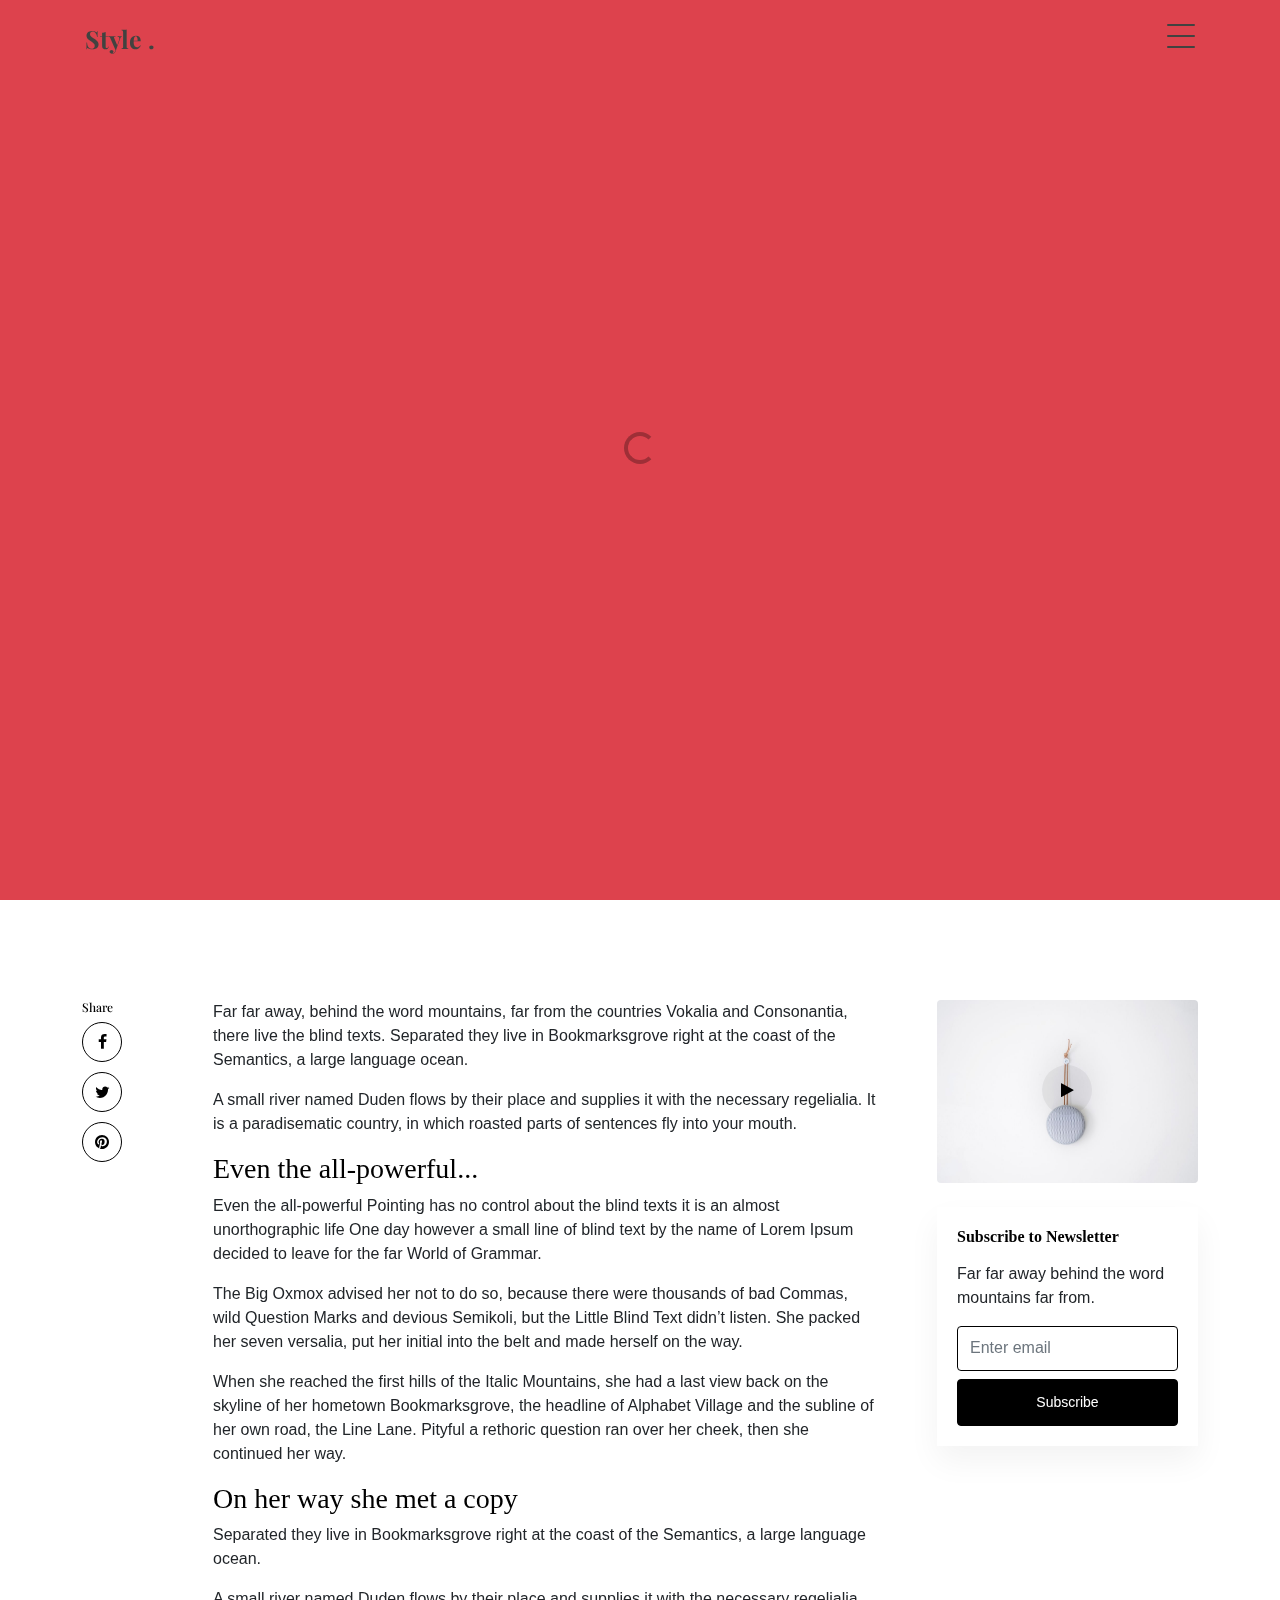
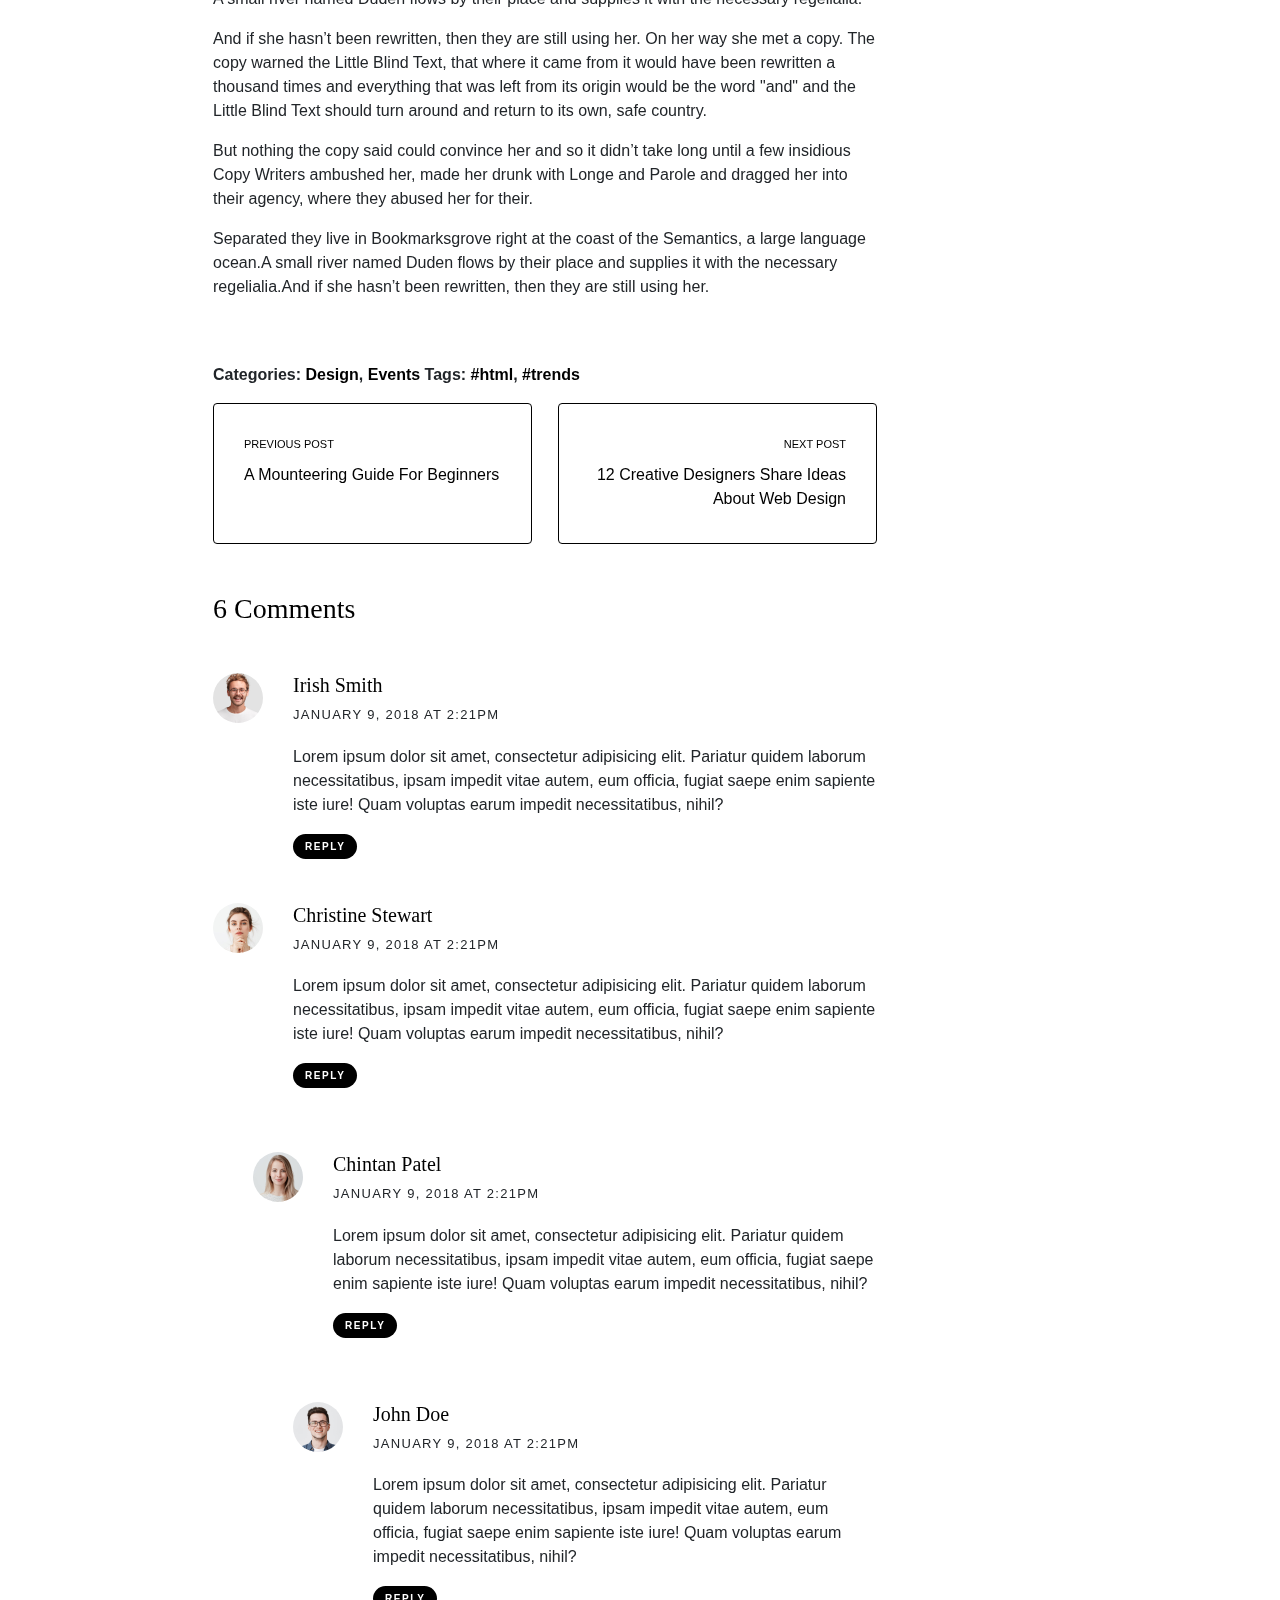
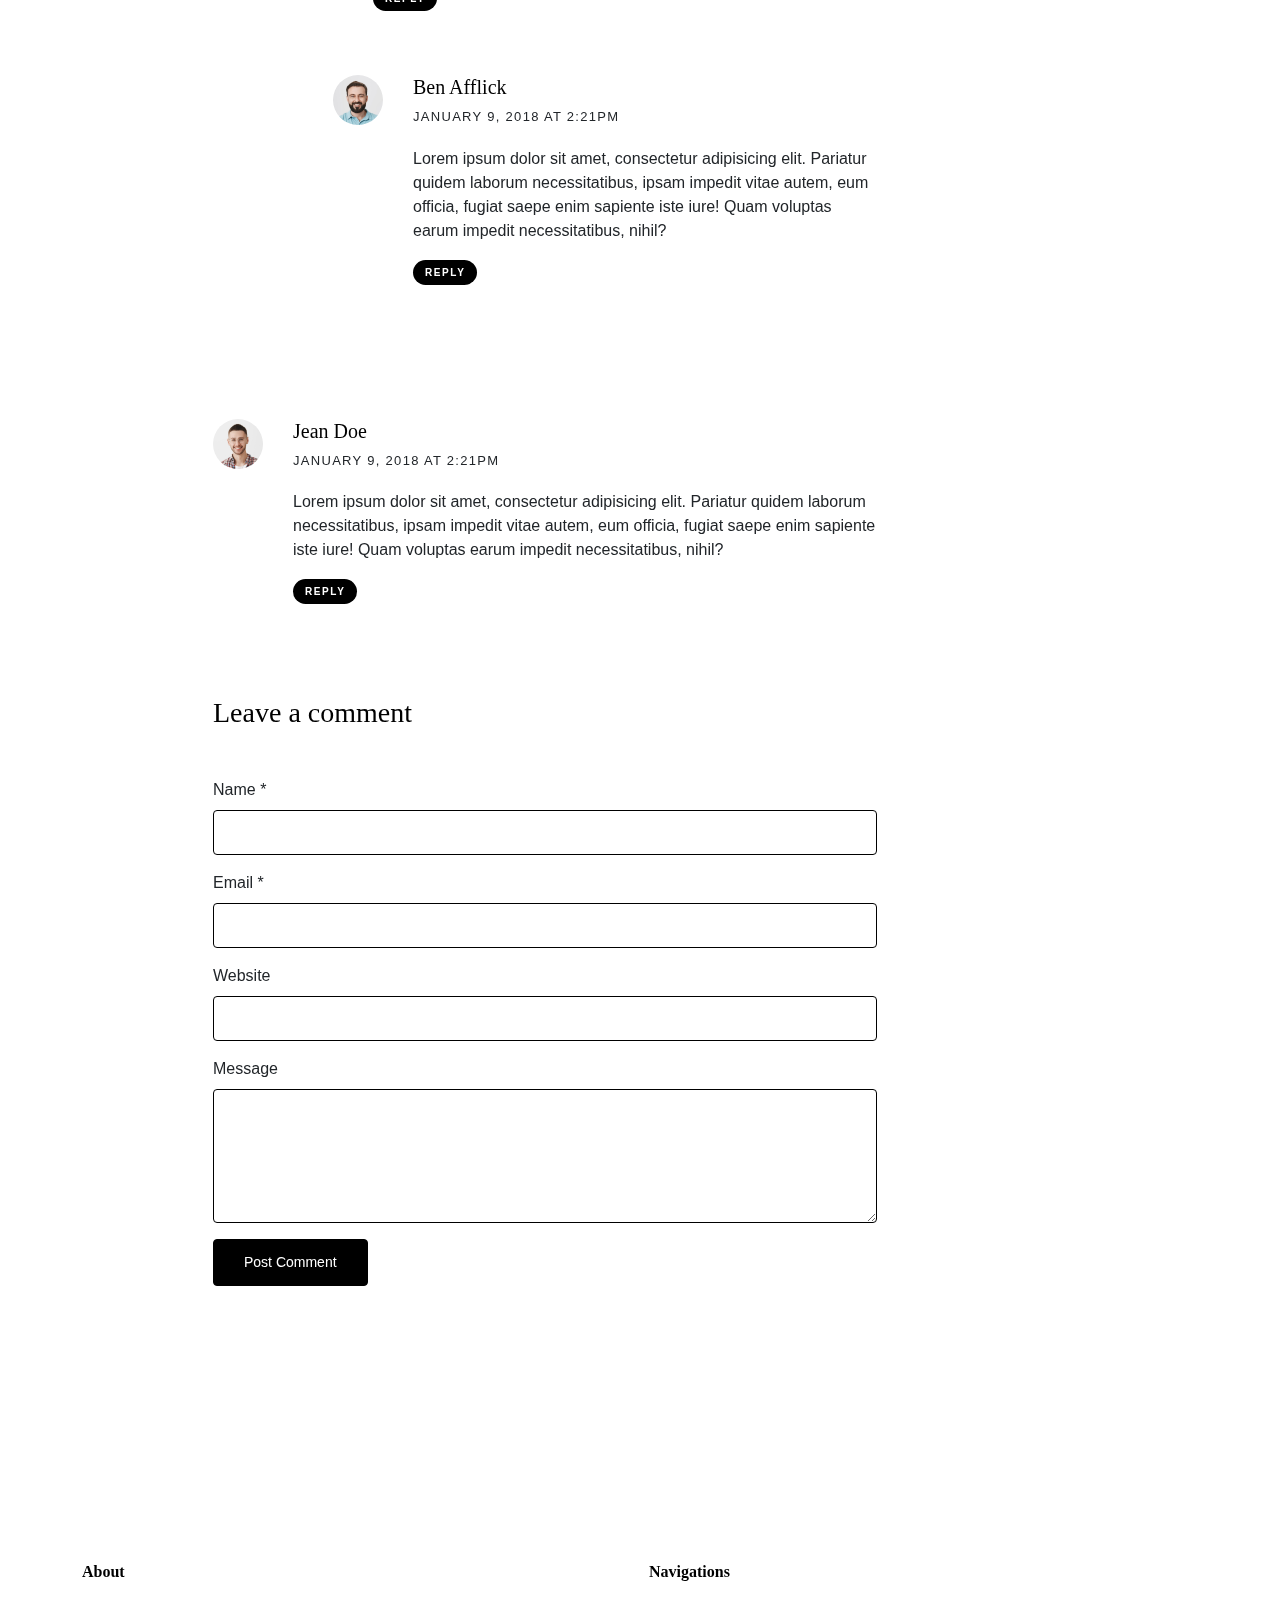
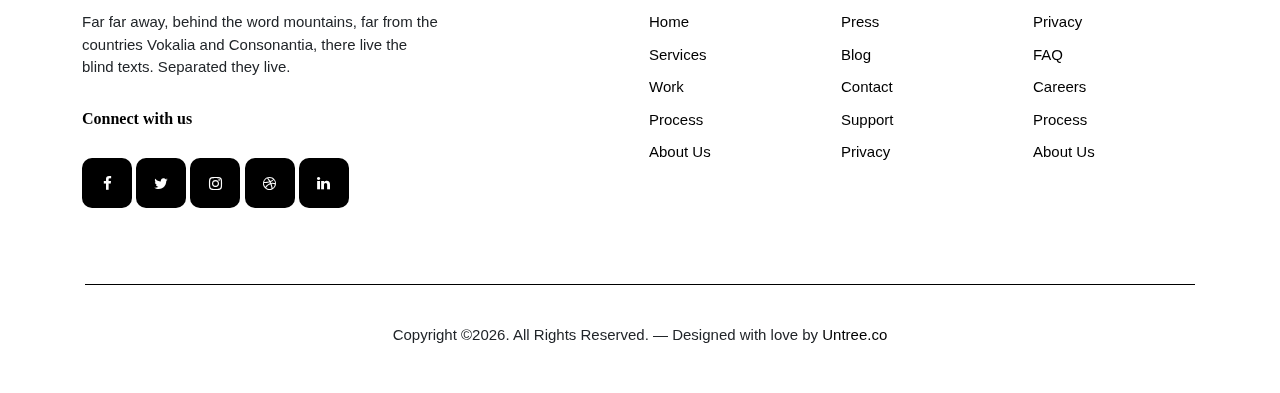
==== single.html @ 848cbb12 "Hero OK" ====
<!-- /*
* Template Name: Style
* Template Author: Untree.co
* Tempalte URI: https://untree.co/
* License: https://creativecommons.org/licenses/by/3.0/
*/ -->
<!doctype html>
<html lang="en">
<head>
  <meta charset="utf-8">
  <meta name="viewport" content="width=device-width, initial-scale=1, shrink-to-fit=no">
  <meta name="author" content="Untree.co">
  <link rel="shortcut icon" href="favicon.png">

  <meta name="description" content="" />
  <meta name="keywords" content="free template, bootstrap, bootstrap4" />

  <link rel="preconnect" href="https://fonts.gstatic.com">
  <link href="https://fonts.googleapis.com/css2?family=Crimson+Text:ital@0;1&family=Playfair+Display:ital,wght@0,400;0,700;1,400;1,700&display=swap" rel="stylesheet">
  
  <link rel="stylesheet" href="css/bootstrap.min.css">
  <link rel="stylesheet" href="css/animate.min.css">
  <link rel="stylesheet" href="css/owl.carousel.min.css">
  <link rel="stylesheet" href="css/owl.theme.default.min.css">
  <link rel="stylesheet" href="fonts/icomoon/style.css">
  <link rel="stylesheet" href="fonts/feather/style.css">
  <link rel="stylesheet" href="fonts/flaticon/font/flaticon.css">
  <link rel="stylesheet" href="css/jquery.fancybox.min.css">
  <link rel="stylesheet" href="css/aos.css">
  <link rel="stylesheet" href="css/style.css">

  <title>Style Free HTML Template by Untree.co</title>
</head>
<body>
  <div class="lines-wrap">
    <div class="lines-inner">
      <div class="lines"></div>
    </div>
  </div>
  <!-- END lines -->


  <div class="site-mobile-menu site-navbar-target">
    <div class="site-mobile-menu-header">
      <div class="site-mobile-menu-close">
        <span class="icofont-close js-menu-toggle"></span>
      </div>
    </div>
    <div class="site-mobile-menu-body"></div>
  </div>


  <nav class="site-nav">
    <div class="container">
      <div class="site-navigation">
        <a href="index.html" class="logo float-left m-0">Style <span class="text-primary">.</span></a>

        <ul class="js-clone-nav d-none d-lg-inline-noone text-left site-menu">
          <li><a href="index.html">Home</a></li>
          <li class="has-children">
            <a href="#">Pages</a>
            <ul class="dropdown">
              <li><a href="portfolio.html">Portfolio</a></li>
              <li class="active"><a href="blog.html">Blog</a></li>
              <li><a href="single.html">Single</a></li>
              <li><a href="about.html">About</a></li>
              <li><a href="contact.html">Contact</a></li>

              <li class="has-children">
                <a href="#">Menu Two</a>
                <ul class="dropdown">
                  <li><a href="#">Sub Menu One</a></li>
                  <li><a href="#">Sub Menu Two</a></li>
                  <li><a href="#">Sub Menu Three</a></li>
                </ul>
              </li>
              <li><a href="#">Menu Three</a></li>
            </ul>
          </li>
          <li><a href="portfolio.html">Portfolio</a></li>
          <li><a href="elements.html">Elements</a></li>
          <li><a href="about.html">About</a></li>
          <li><a href="contact.html">Contact Us</a></li>
        </ul>

        <a href="#" class="burger ml-auto float-right site-menu-toggle js-menu-toggle d-inline-block d-lg-block" data-toggle="collapse" data-target="#main-navbar">
          <span></span>
        </a>

      </div>
    </div>
  </nav>


  <div class="custom-hero">
    <div class="container">
      <div class="row justify-content-center">
        <div class="col-lg-8">
          <h1 class="hero-heading">VS Code Extensions for HTML</h1>
          <div  class="line js-line mx-auto mb-3 my-3"></div>
          <p class="sub-text">By Joefrey Mahusay <span class="mx-3">&bullet;</span> on Jun 13, 2021 </p>
        </div>
      </div>
    </div>
  </div>

  <div class="site-section">
    <div class="container article">
      <div class="row justify-content-center align-items-stretch">

        <article class="col-lg-8 order-lg-2 px-lg-5">
          <p>Far far away, behind the word mountains, far from the countries Vokalia and Consonantia, there live the blind texts. Separated they live in Bookmarksgrove right at the coast of the Semantics, a large language ocean.</p>

          <p>A small river named Duden flows by their place and supplies it with the necessary regelialia. It is a paradisematic country, in which roasted parts of sentences fly into your mouth.</p>

          <h3>Even the all-powerful...</h3>
          <p>Even the all-powerful Pointing has no control about the blind texts it is an almost unorthographic life One day however a small line of blind text by the name of Lorem Ipsum decided to leave for the far World of Grammar.</p>

          <p>The Big Oxmox advised her not to do so, because there were thousands of bad Commas, wild Question Marks and devious Semikoli, but the Little Blind Text didn’t listen. She packed her seven versalia, put her initial into the belt and made herself on the way.</p>

          <p>When she reached the first hills of the Italic Mountains, she had a last view back on the skyline of her hometown Bookmarksgrove, the headline of Alphabet Village and the subline of her own road, the Line Lane. Pityful a rethoric question ran over her cheek, then she continued her way.</p>

          <h3>On her way she met a copy</h3>
          <p>Separated they live in Bookmarksgrove right at the coast of the Semantics, a large language ocean.</p>
          <p>A small river named Duden flows by their place and supplies it with the necessary regelialia.</p>
          <p>And if she hasn’t been rewritten, then they are still using her.
          On her way she met a copy. The copy warned the Little Blind Text, that where it came from it would have been rewritten a thousand times and everything that was left from its origin would be the word "and" and the Little Blind Text should turn around and return to its own, safe country. </p>

          <p>But nothing the copy said could convince her and so it didn’t take long until a few insidious Copy Writers ambushed her, made her drunk with Longe and Parole and dragged her into their agency, where they abused her for their.</p>

          <p>Separated they live in Bookmarksgrove right at the coast of the Semantics, a large language ocean.A small river named Duden flows by their place and supplies it with the necessary regelialia.And if she hasn’t been rewritten, then they are still using her.</p>



          <div class="pt-5 categories_tags ">
            <p>Categories:  <a href="#">Design</a>, <a href="#">Events</a>  Tags: <a href="#">#html</a>, <a href="#">#trends</a></p>
          </div>

          <div class="post-single-navigation d-flex align-items-stretch">
            <a href="#" class="mr-auto w-50 pr-4">
              <span class="d-block">Previous Post</span>
              A Mounteering Guide For Beginners
            </a>
            <a href="#" class="ml-auto w-50 text-right pl-4">
              <span class="d-block">Next Post</span>
              12 Creative Designers Share Ideas About Web Design
            </a>
          </div>


          <div class="pt-5">
            <h3 class="mb-5">6 Comments</h3>
            <ul class="comment-list">
              <li class="comment">
                <div class="vcard bio">
                  <img src="images/person_6-min.jpg" alt="Image placeholder">
                </div>
                <div class="comment-body">
                  <h3>Irish Smith</h3>
                  <div class="meta">January 9, 2018 at 2:21pm</div>
                  <p>Lorem ipsum dolor sit amet, consectetur adipisicing elit. Pariatur quidem laborum necessitatibus, ipsam impedit vitae autem, eum officia, fugiat saepe enim sapiente iste iure! Quam voluptas earum impedit necessitatibus, nihil?</p>
                  <p><a href="#" class="reply">Reply</a></p>
                </div>
              </li>

              <li class="comment">
                <div class="vcard bio">
                  <img src="images/person_5-min.jpg" alt="Image placeholder">
                </div>
                <div class="comment-body">
                  <h3>Christine Stewart</h3>
                  <div class="meta">January 9, 2018 at 2:21pm</div>
                  <p>Lorem ipsum dolor sit amet, consectetur adipisicing elit. Pariatur quidem laborum necessitatibus, ipsam impedit vitae autem, eum officia, fugiat saepe enim sapiente iste iure! Quam voluptas earum impedit necessitatibus, nihil?</p>
                  <p><a href="#" class="reply">Reply</a></p>
                </div>

                <ul class="children">
                  <li class="comment">
                    <div class="vcard bio">
                      <img src="images/person_4-min.jpg" alt="Image placeholder">
                    </div>
                    <div class="comment-body">
                      <h3>Chintan Patel</h3>
                      <div class="meta">January 9, 2018 at 2:21pm</div>
                      <p>Lorem ipsum dolor sit amet, consectetur adipisicing elit. Pariatur quidem laborum necessitatibus, ipsam impedit vitae autem, eum officia, fugiat saepe enim sapiente iste iure! Quam voluptas earum impedit necessitatibus, nihil?</p>
                      <p><a href="#" class="reply">Reply</a></p>
                    </div>


                    <ul class="children">
                      <li class="comment">
                        <div class="vcard bio">
                          <img src="images/person_3-min.jpg" alt="Image placeholder">
                        </div>
                        <div class="comment-body">
                          <h3>John Doe</h3>
                          <div class="meta">January 9, 2018 at 2:21pm</div>
                          <p>Lorem ipsum dolor sit amet, consectetur adipisicing elit. Pariatur quidem laborum necessitatibus, ipsam impedit vitae autem, eum officia, fugiat saepe enim sapiente iste iure! Quam voluptas earum impedit necessitatibus, nihil?</p>
                          <p><a href="#" class="reply">Reply</a></p>
                        </div>

                        <ul class="children">
                          <li class="comment">
                            <div class="vcard bio">
                              <img src="images/person_2-min.jpg" alt="Image placeholder">
                            </div>
                            <div class="comment-body">
                              <h3>Ben Afflick</h3>
                              <div class="meta">January 9, 2018 at 2:21pm</div>
                              <p>Lorem ipsum dolor sit amet, consectetur adipisicing elit. Pariatur quidem laborum necessitatibus, ipsam impedit vitae autem, eum officia, fugiat saepe enim sapiente iste iure! Quam voluptas earum impedit necessitatibus, nihil?</p>
                              <p><a href="#" class="reply">Reply</a></p>
                            </div>
                          </li>
                        </ul>
                      </li>
                    </ul>
                  </li>
                </ul>
              </li>

              <li class="comment">
                <div class="vcard bio">
                  <img src="images/person_1-min.jpg" alt="Image placeholder">
                </div>
                <div class="comment-body">
                  <h3>Jean Doe</h3>
                  <div class="meta">January 9, 2018 at 2:21pm</div>
                  <p>Lorem ipsum dolor sit amet, consectetur adipisicing elit. Pariatur quidem laborum necessitatibus, ipsam impedit vitae autem, eum officia, fugiat saepe enim sapiente iste iure! Quam voluptas earum impedit necessitatibus, nihil?</p>
                  <p><a href="#" class="reply">Reply</a></p>
                </div>
              </li>
            </ul>
            <!-- END comment-list -->

            <div class="comment-form-wrap pt-5">
              <h3 class="mb-5">Leave a comment</h3>
              <form action="#" class="">
                <div class="form-group">
                  <label for="name">Name *</label>
                  <input type="text" class="form-control" id="name">
                </div>
                <div class="form-group">
                  <label for="email">Email *</label>
                  <input type="email" class="form-control" id="email">
                </div>
                <div class="form-group">
                  <label for="website">Website</label>
                  <input type="url" class="form-control" id="website">
                </div>

                <div class="form-group">
                  <label for="message">Message</label>
                  <textarea name="message" id="message" cols="30" rows="5" class="form-control"></textarea>
                </div>
                <div class="form-group">
                  <input type="submit" value="Post Comment" class="btn btn-primary btn-md">
                </div>

              </form>
            </div>
          </div>


        </article>

        <div class="col-md-12 col-lg-1 order-lg-1">
          <div class="share sticky-top">
            <h3>Share</h3>
            <ul class="list-unstyled share-article">
              <li><a href="#"><span class="icon-facebook"></span></a></li>
              <li><a href="#"><span class="icon-twitter"></span></a></li>
              <li><a href="#"><span class="icon-pinterest"></span></a></li>
            </ul>
          </div>
        </div>
        <div class="col-lg-3 mb-5 mb-lg-0 order-lg-3">

          <div class="mb-4">
            <a href="https://vimeo.com/342333493" data-fancybox class="video-wrap">
              <span class="play-wrap"><span class="icon-play"></span></span>
              <img src="images/img_h_5-min.jpg" alt="Image" class="img-fluid rounded">
            </a>
          </div>  

          <div class="share floating-block sticky-top">

            <h2 class="mb-3 text-black">Subscribe to Newsletter</h2>
            <p>Far far away behind the word mountains far from.</p>
            <form action="#">
              <input type="email" class="form-control mb-2" placeholder="Enter email">
              <input type="submit" value="Subscribe" class="btn btn-primary btn-block">
            </form>
          </div>
        </div>
      </div>
    </div>
  </div>



  
  <div class="site-footer">
    <div class="container">
      <div class="row justify-content-between">
        <div class="col-lg-4">
          <div class="widget">
            <h3>About</h3>
            <p>Far far away, behind the word mountains, far from the countries Vokalia and Consonantia, there live the blind texts. Separated they live.</p>
          </div>
          <div class="widget">
            <h3>Connect with us</h3>
            <ul class="social list-unstyled">
              <li><a href="#"><span class="icon-facebook"></span></a></li>
              <li><a href="#"><span class="icon-twitter"></span></a></li>
              <li><a href="#"><span class="icon-instagram"></span></a></li>
              <li><a href="#"><span class="icon-dribbble"></span></a></li>
              <li><a href="#"><span class="icon-linkedin"></span></a></li>
            </ul>
          </div>
        </div>
        <div class="col-lg-6">
          <div class="row">
            <div class="col-12">
              <div class="widget">
                <h3>Navigations</h3>
              </div>
            </div>
            <div class="col-6 col-sm-6 col-md-4">
              <div class="widget">
                <ul class="links list-unstyled">
                  <li><a href="#">Home</a></li>
                  <li><a href="#">Services</a></li>
                  <li><a href="#">Work</a></li>
                  <li><a href="#">Process</a></li>
                  <li><a href="#">About Us</a></li>
                </ul>
              </div>
            </div>
            <div class="col-6 col-sm-6 col-md-4">
              <div class="widget">
                <ul class="links list-unstyled">
                  <li><a href="#">Press</a></li>
                  <li><a href="#">Blog</a></li>
                  <li><a href="#">Contact</a></li>
                  <li><a href="#">Support</a></li>
                  <li><a href="#">Privacy</a></li>
                </ul>
              </div>
            </div>
            <div class="col-6 col-sm-6 col-md-4">
              <div class="widget">
                <ul class="links list-unstyled">
                  <li><a href="#">Privacy</a></li>
                  <li><a href="#">FAQ</a></li>
                  <li><a href="#">Careers</a></li>
                  <li><a href="#">Process</a></li>
                  <li><a href="#">About Us</a></li>
                </ul>
              </div>
            </div>
          </div>
        </div>
      </div>

      <div class="row justify-content-center text-center copyright">
        <div class="col-md-8">
          <p>Copyright &copy;<script>document.write(new Date().getFullYear());</script>. All Rights Reserved. &mdash; Designed with love by <a href="https://untree.co">Untree.co</a> <!-- License information: https://untree.co/license/ -->
          </p>
        </div>
      </div>
    </div>
  </div>


  <div id="overlayer"></div>
  <div class="loader">
    <div class="spinner-border" role="status">
      <span class="sr-only">Loading...</span>
    </div>
  </div>

  <script src="js/jquery-3.5.1.min.js"></script>
  <script src="js/jquery-migrate-3.0.0.min.js"></script>
  <script src="js/popper.min.js"></script>
  <script src="js/bootstrap.min.js"></script>
  <script src="js/owl.carousel.min.js"></script>
  <script src="js/aos.js"></script>
  <script src="js/imagesloaded.pkgd.js"></script>
  <script src="js/isotope.pkgd.min.js"></script>
  <script src="js/jquery.animateNumber.min.js"></script>
  <script src="js/jquery.stellar.min.js"></script>
  <script src="js/jarallax.min.js"></script>
  <script src="js/jarallax-element.min.js"></script>
  <script src="js/jquery.waypoints.min.js"></script>
  <script src="js/jquery.fancybox.min.js"></script>

  <script src="js/jquery.lettering.js"></script>


  <script src="js/TweenMax.min.js"></script>
  <script src="js/ScrollMagic.min.js"></script>
  <script src="js/scrollmagic.animation.gsap.min.js"></script>
  <script src="js/debug.addIndicators.min.js"></script>


  <script src="js/custom.js"></script>

  
</body>
</html>
---- fonts/icomoon/style.css ----
@font-face {
  font-family: 'icomoon';
  src:  url('fonts/icomoon.eot?10si43');
  src:  url('fonts/icomoon.eot?10si43#iefix') format('embedded-opentype'),
    url('fonts/icomoon.ttf?10si43') format('truetype'),
    url('fonts/icomoon.woff?10si43') format('woff'),
    url('fonts/icomoon.svg?10si43#icomoon') format('svg');
  font-weight: normal;
  font-style: normal;
}

[class^="icon-"], [class*=" icon-"] {
  /* use !important to prevent issues with browser extensions that change fonts */
  font-family: 'icomoon' !important;
  speak: none;
  font-style: normal;
  font-weight: normal;
  font-variant: normal;
  text-transform: none;
  line-height: 1;

  /* Better Font Rendering =========== */
  -webkit-font-smoothing: antialiased;
  -moz-osx-font-smoothing: grayscale;
}

.icon-asterisk:before {
  content: "\f069";
}
.icon-plus:before {
  content: "\f067";
}
.icon-question:before {
  content: "\f128";
}
.icon-minus:before {
  content: "\f068";
}
.icon-glass:before {
  content: "\f000";
}
.icon-music:before {
  content: "\f001";
}
.icon-search:before {
  content: "\f002";
}
.icon-envelope-o:before {
  content: "\f003";
}
.icon-heart:before {
  content: "\f004";
}
.icon-star:before {
  content: "\f005";
}
.icon-star-o:before {
  content: "\f006";
}
.icon-user:before {
  content: "\f007";
}
.icon-film:before {
  content: "\f008";
}
.icon-th-large:before {
  content: "\f009";
}
.icon-th:before {
  content: "\f00a";
}
.icon-th-list:before {
  content: "\f00b";
}
.icon-check:before {
  content: "\f00c";
}
.icon-close:before {
  content: "\f00d";
}
.icon-remove:before {
  content: "\f00d";
}
.icon-times:before {
  content: "\f00d";
}
.icon-search-plus:before {
  content: "\f00e";
}
.icon-search-minus:before {
  content: "\f010";
}
.icon-power-off:before {
  content: "\f011";
}
.icon-signal:before {
  content: "\f012";
}
.icon-cog:before {
  content: "\f013";
}
.icon-gear:before {
  content: "\f013";
}
.icon-trash-o:before {
  content: "\f014";
}
.icon-home:before {
  content: "\f015";
}
.icon-file-o:before {
  content: "\f016";
}
.icon-clock-o:before {
  content: "\f017";
}
.icon-road:before {
  content: "\f018";
}
.icon-download:before {
  content: "\f019";
}
.icon-arrow-circle-o-down:before {
  content: "\f01a";
}
.icon-arrow-circle-o-up:before {
  content: "\f01b";
}
.icon-inbox:before {
  content: "\f01c";
}
.icon-play-circle-o:before {
  content: "\f01d";
}
.icon-repeat:before {
  content: "\f01e";
}
.icon-rotate-right:before {
  content: "\f01e";
}
.icon-refresh:before {
  content: "\f021";
}
.icon-list-alt:before {
  content: "\f022";
}
.icon-lock:before {
  content: "\f023";
}
.icon-flag:before {
  content: "\f024";
}
.icon-headphones:before {
  content: "\f025";
}
.icon-volume-off:before {
  content: "\f026";
}
.icon-volume-down:before {
  content: "\f027";
}
.icon-volume-up:before {
  content: "\f028";
}
.icon-qrcode:before {
  content: "\f029";
}
.icon-barcode:before {
  content: "\f02a";
}
.icon-tag:before {
  content: "\f02b";
}
.icon-tags:before {
  content: "\f02c";
}
.icon-book:before {
  content: "\f02d";
}
.icon-bookmark:before {
  content: "\f02e";
}
.icon-print:before {
  content: "\f02f";
}
.icon-camera:before {
  content: "\f030";
}
.icon-font:before {
  content: "\f031";
}
.icon-bold:before {
  content: "\f032";
}
.icon-italic:before {
  content: "\f033";
}
.icon-text-height:before {
  content: "\f034";
}
.icon-text-width:before {
  content: "\f035";
}
.icon-align-left:before {
  content: "\f036";
}
.icon-align-center:before {
  content: "\f037";
}
.icon-align-right:before {
  content: "\f038";
}
.icon-align-justify:before {
  content: "\f039";
}
.icon-list:before {
  content: "\f03a";
}
.icon-dedent:before {
  content: "\f03b";
}
.icon-outdent:before {
  content: "\f03b";
}
.icon-indent:before {
  content: "\f03c";
}
.icon-video-camera:before {
  content: "\f03d";
}
.icon-image:before {
  content: "\f03e";
}
.icon-photo:before {
  content: "\f03e";
}
.icon-picture-o:before {
  content: "\f03e";
}
.icon-pencil:before {
  content: "\f040";
}
.icon-map-marker:before {
  content: "\f041";
}
.icon-adjust:before {
  content: "\f042";
}
.icon-tint:before {
  content: "\f043";
}
.icon-edit:before {
  content: "\f044";
}
.icon-pencil-square-o:before {
  content: "\f044";
}
.icon-share-square-o:before {
  content: "\f045";
}
.icon-check-square-o:before {
  content: "\f046";
}
.icon-arrows:before {
  content: "\f047";
}
.icon-step-backward:before {
  content: "\f048";
}
.icon-fast-backward:before {
  content: "\f049";
}
.icon-backward:before {
  content: "\f04a";
}
.icon-play:before {
  content: "\f04b";
}
.icon-pause:before {
  content: "\f04c";
}
.icon-stop:before {
  content: "\f04d";
}
.icon-forward:before {
  content: "\f04e";
}
.icon-fast-forward:before {
  content: "\f050";
}
.icon-step-forward:before {
  content: "\f051";
}
.icon-eject:before {
  content: "\f052";
}
.icon-chevron-left:before {
  content: "\f053";
}
.icon-chevron-right:before {
  content: "\f054";
}
.icon-plus-circle:before {
  content: "\f055";
}
.icon-minus-circle:before {
  content: "\f056";
}
.icon-times-circle:before {
  content: "\f057";
}
.icon-check-circle:before {
  content: "\f058";
}
.icon-question-circle:before {
  content: "\f059";
}
.icon-info-circle:before {
  content: "\f05a";
}
.icon-crosshairs:before {
  content: "\f05b";
}
.icon-times-circle-o:before {
  content: "\f05c";
}
.icon-check-circle-o:before {
  content: "\f05d";
}
.icon-ban:before {
  content: "\f05e";
}
.icon-arrow-left:before {
  content: "\f060";
}
.icon-arrow-right:before {
  content: "\f061";
}
.icon-arrow-up:before {
  content: "\f062";
}
.icon-arrow-down:before {
  content: "\f063";
}
.icon-mail-forward:before {
  content: "\f064";
}
.icon-share:before {
  content: "\f064";
}
.icon-expand:before {
  content: "\f065";
}
.icon-compress:before {
  content: "\f066";
}
.icon-exclamation-circle:before {
  content: "\f06a";
}
.icon-gift:before {
  content: "\f06b";
}
.icon-leaf:before {
  content: "\f06c";
}
.icon-fire:before {
  content: "\f06d";
}
.icon-eye:before {
  content: "\f06e";
}
.icon-eye-slash:before {
  content: "\f070";
}
.icon-exclamation-triangle:before {
  content: "\f071";
}
.icon-warning:before {
  content: "\f071";
}
.icon-plane:before {
  content: "\f072";
}
.icon-calendar:before {
  content: "\f073";
}
.icon-random:before {
  content: "\f074";
}
.icon-comment:before {
  content: "\f075";
}
.icon-magnet:before {
  content: "\f076";
}
.icon-chevron-up:before {
  content: "\f077";
}
.icon-chevron-down:before {
  content: "\f078";
}
.icon-retweet:before {
  content: "\f079";
}
.icon-shopping-cart:before {
  content: "\f07a";
}
.icon-folder:before {
  content: "\f07b";
}
.icon-folder-open:before {
  content: "\f07c";
}
.icon-arrows-v:before {
  content: "\f07d";
}
.icon-arrows-h:before {
  content: "\f07e";
}
.icon-bar-chart:before {
  content: "\f080";
}
.icon-bar-chart-o:before {
  content: "\f080";
}
.icon-twitter-square:before {
  content: "\f081";
}
.icon-facebook-square:before {
  content: "\f082";
}
.icon-camera-retro:before {
  content: "\f083";
}
.icon-key:before {
  content: "\f084";
}
.icon-cogs:before {
  content: "\f085";
}
.icon-gears:before {
  content: "\f085";
}
.icon-comments:before {
  content: "\f086";
}
.icon-thumbs-o-up:before {
  content: "\f087";
}
.icon-thumbs-o-down:before {
  content: "\f088";
}
.icon-star-half:before {
  content: "\f089";
}
.icon-heart-o:before {
  content: "\f08a";
}
.icon-sign-out:before {
  content: "\f08b";
}
.icon-linkedin-square:before {
  content: "\f08c";
}
.icon-thumb-tack:before {
  content: "\f08d";
}
.icon-external-link:before {
  content: "\f08e";
}
.icon-sign-in:before {
  content: "\f090";
}
.icon-trophy:before {
  content: "\f091";
}
.icon-github-square:before {
  content: "\f092";
}
.icon-upload:before {
  content: "\f093";
}
.icon-lemon-o:before {
  content: "\f094";
}
.icon-phone:before {
  content: "\f095";
}
.icon-square-o:before {
  content: "\f096";
}
.icon-bookmark-o:before {
  content: "\f097";
}
.icon-phone-square:before {
  content: "\f098";
}
.icon-twitter:before {
  content: "\f099";
}
.icon-facebook:before {
  content: "\f09a";
}
.icon-facebook-f:before {
  content: "\f09a";
}
.icon-github:before {
  content: "\f09b";
}
.icon-unlock:before {
  content: "\f09c";
}
.icon-credit-card:before {
  content: "\f09d";
}
.icon-feed:before {
  content: "\f09e";
}
.icon-rss:before {
  content: "\f09e";
}
.icon-hdd-o:before {
  content: "\f0a0";
}
.icon-bullhorn:before {
  content: "\f0a1";
}
.icon-bell-o:before {
  content: "\f0a2";
}
.icon-certificate:before {
  content: "\f0a3";
}
.icon-hand-o-right:before {
  content: "\f0a4";
}
.icon-hand-o-left:before {
  content: "\f0a5";
}
.icon-hand-o-up:before {
  content: "\f0a6";
}
.icon-hand-o-down:before {
  content: "\f0a7";
}
.icon-arrow-circle-left:before {
  content: "\f0a8";
}
.icon-arrow-circle-right:before {
  content: "\f0a9";
}
.icon-arrow-circle-up:before {
  content: "\f0aa";
}
.icon-arrow-circle-down:before {
  content: "\f0ab";
}
.icon-globe:before {
  content: "\f0ac";
}
.icon-wrench:before {
  content: "\f0ad";
}
.icon-tasks:before {
  content: "\f0ae";
}
.icon-filter:before {
  content: "\f0b0";
}
.icon-briefcase:before {
  content: "\f0b1";
}
.icon-arrows-alt:before {
  content: "\f0b2";
}
.icon-group:before {
  content: "\f0c0";
}
.icon-users:before {
  content: "\f0c0";
}
.icon-chain:before {
  content: "\f0c1";
}
.icon-link:before {
  content: "\f0c1";
}
.icon-cloud:before {
  content: "\f0c2";
}
.icon-flask:before {
  content: "\f0c3";
}
.icon-cut:before {
  content: "\f0c4";
}
.icon-scissors:before {
  content: "\f0c4";
}
.icon-copy:before {
  content: "\f0c5";
}
.icon-files-o:before {
  content: "\f0c5";
}
.icon-paperclip:before {
  content: "\f0c6";
}
.icon-floppy-o:before {
  content: "\f0c7";
}
.icon-save:before {
  content: "\f0c7";
}
.icon-square:before {
  content: "\f0c8";
}
.icon-bars:before {
  content: "\f0c9";
}
.icon-navicon:before {
  content: "\f0c9";
}
.icon-reorder:before {
  content: "\f0c9";
}
.icon-list-ul:before {
  content: "\f0ca";
}
.icon-list-ol:before {
  content: "\f0cb";
}
.icon-strikethrough:before {
  content: "\f0cc";
}
.icon-underline:before {
  content: "\f0cd";
}
.icon-table:before {
  content: "\f0ce";
}
.icon-magic:before {
  content: "\f0d0";
}
.icon-truck:before {
  content: "\f0d1";
}
.icon-pinterest:before {
  content: "\f0d2";
}
.icon-pinterest-square:before {
  content: "\f0d3";
}
.icon-google-plus-square:before {
  content: "\f0d4";
}
.icon-google-plus:before {
  content: "\f0d5";
}
.icon-money:before {
  content: "\f0d6";
}
.icon-caret-down:before {
  content: "\f0d7";
}
.icon-caret-up:before {
  content: "\f0d8";
}
.icon-caret-left:before {
  content: "\f0d9";
}
.icon-caret-right:before {
  content: "\f0da";
}
.icon-columns:before {
  content: "\f0db";
}
.icon-sort:before {
  content: "\f0dc";
}
.icon-unsorted:before {
  content: "\f0dc";
}
.icon-sort-desc:before {
  content: "\f0dd";
}
.icon-sort-down:before {
  content: "\f0dd";
}
.icon-sort-asc:before {
  content: "\f0de";
}
.icon-sort-up:before {
  content: "\f0de";
}
.icon-envelope:before {
  content: "\f0e0";
}
.icon-linkedin:before {
  content: "\f0e1";
}
.icon-rotate-left:before {
  content: "\f0e2";
}
.icon-undo:before {
  content: "\f0e2";
}
.icon-gavel:before {
  content: "\f0e3";
}
.icon-legal:before {
  content: "\f0e3";
}
.icon-dashboard:before {
  content: "\f0e4";
}
.icon-tachometer:before {
  content: "\f0e4";
}
.icon-comment-o:before {
  content: "\f0e5";
}
.icon-comments-o:before {
  content: "\f0e6";
}
.icon-bolt:before {
  content: "\f0e7";
}
.icon-flash:before {
  content: "\f0e7";
}
.icon-sitemap:before {
  content: "\f0e8";
}
.icon-umbrella:before {
  content: "\f0e9";
}
.icon-clipboard:before {
  content: "\f0ea";
}
.icon-paste:before {
  content: "\f0ea";
}
.icon-lightbulb-o:before {
  content: "\f0eb";
}
.icon-exchange:before {
  content: "\f0ec";
}
.icon-cloud-download:before {
  content: "\f0ed";
}
.icon-cloud-upload:before {
  content: "\f0ee";
}
.icon-user-md:before {
  content: "\f0f0";
}
.icon-stethoscope:before {
  content: "\f0f1";
}
.icon-suitcase:before {
  content: "\f0f2";
}
.icon-bell:before {
  content: "\f0f3";
}
.icon-coffee:before {
  content: "\f0f4";
}
.icon-cutlery:before {
  content: "\f0f5";
}
.icon-file-text-o:before {
  content: "\f0f6";
}
.icon-building-o:before {
  content: "\f0f7";
}
.icon-hospital-o:before {
  content: "\f0f8";
}
.icon-ambulance:before {
  content: "\f0f9";
}
.icon-medkit:before {
  content: "\f0fa";
}
.icon-fighter-jet:before {
  content: "\f0fb";
}
.icon-beer:before {
  content: "\f0fc";
}
.icon-h-square:before {
  content: "\f0fd";
}
.icon-plus-square:before {
  content: "\f0fe";
}
.icon-angle-double-left:before {
  content: "\f100";
}
.icon-angle-double-right:before {
  content: "\f101";
}
.icon-angle-double-up:before {
  content: "\f102";
}
.icon-angle-double-down:before {
  content: "\f103";
}
.icon-angle-left:before {
  content: "\f104";
}
.icon-angle-right:before {
  content: "\f105";
}
.icon-angle-up:before {
  content: "\f106";
}
.icon-angle-down:before {
  content: "\f107";
}
.icon-desktop:before {
  content: "\f108";
}
.icon-laptop:before {
  content: "\f109";
}
.icon-tablet:before {
  content: "\f10a";
}
.icon-mobile:before {
  content: "\f10b";
}
.icon-mobile-phone:before {
  content: "\f10b";
}
.icon-circle-o:before {
  content: "\f10c";
}
.icon-quote-left:before {
  content: "\f10d";
}
.icon-quote-right:before {
  content: "\f10e";
}
.icon-spinner:before {
  content: "\f110";
}
.icon-circle:before {
  content: "\f111";
}
.icon-mail-reply:before {
  content: "\f112";
}
.icon-reply:before {
  content: "\f112";
}
.icon-github-alt:before {
  content: "\f113";
}
.icon-folder-o:before {
  content: "\f114";
}
.icon-folder-open-o:before {
  content: "\f115";
}
.icon-smile-o:before {
  content: "\f118";
}
.icon-frown-o:before {
  content: "\f119";
}
.icon-meh-o:before {
  content: "\f11a";
}
.icon-gamepad:before {
  content: "\f11b";
}
.icon-keyboard-o:before {
  content: "\f11c";
}
.icon-flag-o:before {
  content: "\f11d";
}
.icon-flag-checkered:before {
  content: "\f11e";
}
.icon-terminal:before {
  content: "\f120";
}
.icon-code:before {
  content: "\f121";
}
.icon-mail-reply-all:before {
  content: "\f122";
}
.icon-reply-all:before {
  content: "\f122";
}
.icon-star-half-empty:before {
  content: "\f123";
}
.icon-star-half-full:before {
  content: "\f123";
}
.icon-star-half-o:before {
  content: "\f123";
}
.icon-location-arrow:before {
  content: "\f124";
}
.icon-crop:before {
  content: "\f125";
}
.icon-code-fork:before {
  content: "\f126";
}
.icon-chain-broken:before {
  content: "\f127";
}
.icon-unlink:before {
  content: "\f127";
}
.icon-info:before {
  content: "\f129";
}
.icon-exclamation:before {
  content: "\f12a";
}
.icon-superscript:before {
  content: "\f12b";
}
.icon-subscript:before {
  content: "\f12c";
}
.icon-eraser:before {
  content: "\f12d";
}
.icon-puzzle-piece:before {
  content: "\f12e";
}
.icon-microphone:before {
  content: "\f130";
}
.icon-microphone-slash:before {
  content: "\f131";
}
.icon-shield:before {
  content: "\f132";
}
.icon-calendar-o:before {
  content: "\f133";
}
.icon-fire-extinguisher:before {
  content: "\f134";
}
.icon-rocket:before {
  content: "\f135";
}
.icon-maxcdn:before {
  content: "\f136";
}
.icon-chevron-circle-left:before {
  content: "\f137";
}
.icon-chevron-circle-right:before {
  content: "\f138";
}
.icon-chevron-circle-up:before {
  content: "\f139";
}
.icon-chevron-circle-down:before {
  content: "\f13a";
}
.icon-html5:before {
  content: "\f13b";
}
.icon-css3:before {
  content: "\f13c";
}
.icon-anchor:before {
  content: "\f13d";
}
.icon-unlock-alt:before {
  content: "\f13e";
}
.icon-bullseye:before {
  content: "\f140";
}
.icon-ellipsis-h:before {
  content: "\f141";
}
.icon-ellipsis-v:before {
  content: "\f142";
}
.icon-rss-square:before {
  content: "\f143";
}
.icon-play-circle:before {
  content: "\f144";
}
.icon-ticket:before {
  content: "\f145";
}
.icon-minus-square:before {
  content: "\f146";
}
.icon-minus-square-o:before {
  content: "\f147";
}
.icon-level-up:before {
  content: "\f148";
}
.icon-level-down:before {
  content: "\f149";
}
.icon-check-square:before {
  content: "\f14a";
}
.icon-pencil-square:before {
  content: "\f14b";
}
.icon-external-link-square:before {
  content: "\f14c";
}
.icon-share-square:before {
  content: "\f14d";
}
.icon-compass:before {
  content: "\f14e";
}
.icon-caret-square-o-down:before {
  content: "\f150";
}
.icon-toggle-down:before {
  content: "\f150";
}
.icon-caret-square-o-up:before {
  content: "\f151";
}
.icon-toggle-up:before {
  content: "\f151";
}
.icon-caret-square-o-right:before {
  content: "\f152";
}
.icon-toggle-right:before {
  content: "\f152";
}
.icon-eur:before {
  content: "\f153";
}
.icon-euro:before {
  content: "\f153";
}
.icon-gbp:before {
  content: "\f154";
}
.icon-dollar:before {
  content: "\f155";
}
.icon-usd:before {
  content: "\f155";
}
.icon-inr:before {
  content: "\f156";
}
.icon-rupee:before {
  content: "\f156";
}
.icon-cny:before {
  content: "\f157";
}
.icon-jpy:before {
  content: "\f157";
}
.icon-rmb:before {
  content: "\f157";
}
.icon-yen:before {
  content: "\f157";
}
.icon-rouble:before {
  content: "\f158";
}
.icon-rub:before {
  content: "\f158";
}
.icon-ruble:before {
  content: "\f158";
}
.icon-krw:before {
  content: "\f159";
}
.icon-won:before {
  content: "\f159";
}
.icon-bitcoin:before {
  content: "\f15a";
}
.icon-btc:before {
  content: "\f15a";
}
.icon-file:before {
  content: "\f15b";
}
.icon-file-text:before {
  content: "\f15c";
}
.icon-sort-alpha-asc:before {
  content: "\f15d";
}
.icon-sort-alpha-desc:before {
  content: "\f15e";
}
.icon-sort-amount-asc:before {
  content: "\f160";
}
.icon-sort-amount-desc:before {
  content: "\f161";
}
.icon-sort-numeric-asc:before {
  content: "\f162";
}
.icon-sort-numeric-desc:before {
  content: "\f163";
}
.icon-thumbs-up:before {
  content: "\f164";
}
.icon-thumbs-down:before {
  content: "\f165";
}
.icon-youtube-square:before {
  content: "\f166";
}
.icon-youtube:before {
  content: "\f167";
}
.icon-xing:before {
  content: "\f168";
}
.icon-xing-square:before {
  content: "\f169";
}
.icon-youtube-play:before {
  content: "\f16a";
}
.icon-dropbox:before {
  content: "\f16b";
}
.icon-stack-overflow:before {
  content: "\f16c";
}
.icon-instagram:before {
  content: "\f16d";
}
.icon-flickr:before {
  content: "\f16e";
}
.icon-adn:before {
  content: "\f170";
}
.icon-bitbucket:before {
  content: "\f171";
}
.icon-bitbucket-square:before {
  content: "\f172";
}
.icon-tumblr:before {
  content: "\f173";
}
.icon-tumblr-square:before {
  content: "\f174";
}
.icon-long-arrow-down:before {
  content: "\f175";
}
.icon-long-arrow-up:before {
  content: "\f176";
}
.icon-long-arrow-left:before {
  content: "\f177";
}
.icon-long-arrow-right:before {
  content: "\f178";
}
.icon-apple:before {
  content: "\f179";
}
.icon-windows:before {
  content: "\f17a";
}
.icon-android:before {
  content: "\f17b";
}
.icon-linux:before {
  content: "\f17c";
}
.icon-dribbble:before {
  content: "\f17d";
}
.icon-skype:before {
  content: "\f17e";
}
.icon-foursquare:before {
  content: "\f180";
}
.icon-trello:before {
  content: "\f181";
}
.icon-female:before {
  content: "\f182";
}
.icon-male:before {
  content: "\f183";
}
.icon-gittip:before {
  content: "\f184";
}
.icon-gratipay:before {
  content: "\f184";
}
.icon-sun-o:before {
  content: "\f185";
}
.icon-moon-o:before {
  content: "\f186";
}
.icon-archive:before {
  content: "\f187";
}
.icon-bug:before {
  content: "\f188";
}
.icon-vk:before {
  content: "\f189";
}
.icon-weibo:before {
  content: "\f18a";
}
.icon-renren:before {
  content: "\f18b";
}
.icon-pagelines:before {
  content: "\f18c";
}
.icon-stack-exchange:before {
  content: "\f18d";
}
.icon-arrow-circle-o-right:before {
  content: "\f18e";
}
.icon-arrow-circle-o-left:before {
  content: "\f190";
}
.icon-caret-square-o-left:before {
  content: "\f191";
}
.icon-toggle-left:before {
  content: "\f191";
}
.icon-dot-circle-o:before {
  content: "\f192";
}
.icon-wheelchair:before {
  content: "\f193";
}
.icon-vimeo-square:before {
  content: "\f194";
}
.icon-try:before {
  content: "\f195";
}
.icon-turkish-lira:before {
  content: "\f195";
}
.icon-plus-square-o:before {
  content: "\f196";
}
.icon-space-shuttle:before {
  content: "\f197";
}
.icon-slack:before {
  content: "\f198";
}
.icon-envelope-square:before {
  content: "\f199";
}
.icon-wordpress:before {
  content: "\f19a";
}
.icon-openid:before {
  content: "\f19b";
}
.icon-bank:before {
  content: "\f19c";
}
.icon-institution:before {
  content: "\f19c";
}
.icon-university:before {
  content: "\f19c";
}
.icon-graduation-cap:before {
  content: "\f19d";
}
.icon-mortar-board:before {
  content: "\f19d";
}
.icon-yahoo:before {
  content: "\f19e";
}
.icon-google:before {
  content: "\f1a0";
}
.icon-reddit:before {
  content: "\f1a1";
}
.icon-reddit-square:before {
  content: "\f1a2";
}
.icon-stumbleupon-circle:before {
  content: "\f1a3";
}
.icon-stumbleupon:before {
  content: "\f1a4";
}
.icon-delicious:before {
  content: "\f1a5";
}
.icon-digg:before {
  content: "\f1a6";
}
.icon-pied-piper-pp:before {
  content: "\f1a7";
}
.icon-pied-piper-alt:before {
  content: "\f1a8";
}
.icon-drupal:before {
  content: "\f1a9";
}
.icon-joomla:before {
  content: "\f1aa";
}
.icon-language:before {
  content: "\f1ab";
}
.icon-fax:before {
  content: "\f1ac";
}
.icon-building:before {
  content: "\f1ad";
}
.icon-child:before {
  content: "\f1ae";
}
.icon-paw:before {
  content: "\f1b0";
}
.icon-spoon:before {
  content: "\f1b1";
}
.icon-cube:before {
  content: "\f1b2";
}
.icon-cubes:before {
  content: "\f1b3";
}
.icon-behance:before {
  content: "\f1b4";
}
.icon-behance-square:before {
  content: "\f1b5";
}
.icon-steam:before {
  content: "\f1b6";
}
.icon-steam-square:before {
  content: "\f1b7";
}
.icon-recycle:before {
  content: "\f1b8";
}
.icon-automobile:before {
  content: "\f1b9";
}
.icon-car:before {
  content: "\f1b9";
}
.icon-cab:before {
  content: "\f1ba";
}
.icon-taxi:before {
  content: "\f1ba";
}
.icon-tree:before {
  content: "\f1bb";
}
.icon-spotify:before {
  content: "\f1bc";
}
.icon-deviantart:before {
  content: "\f1bd";
}
.icon-soundcloud:before {
  content: "\f1be";
}
.icon-database:before {
  content: "\f1c0";
}
.icon-file-pdf-o:before {
  content: "\f1c1";
}
.icon-file-word-o:before {
  content: "\f1c2";
}
.icon-file-excel-o:before {
  content: "\f1c3";
}
.icon-file-powerpoint-o:before {
  content: "\f1c4";
}
.icon-file-image-o:before {
  content: "\f1c5";
}
.icon-file-photo-o:before {
  content: "\f1c5";
}
.icon-file-picture-o:before {
  content: "\f1c5";
}
.icon-file-archive-o:before {
  content: "\f1c6";
}
.icon-file-zip-o:before {
  content: "\f1c6";
}
.icon-file-audio-o:before {
  content: "\f1c7";
}
.icon-file-sound-o:before {
  content: "\f1c7";
}
.icon-file-movie-o:before {
  content: "\f1c8";
}
.icon-file-video-o:before {
  content: "\f1c8";
}
.icon-file-code-o:before {
  content: "\f1c9";
}
.icon-vine:before {
  content: "\f1ca";
}
.icon-codepen:before {
  content: "\f1cb";
}
.icon-jsfiddle:before {
  content: "\f1cc";
}
.icon-life-bouy:before {
  content: "\f1cd";
}
.icon-life-buoy:before {
  content: "\f1cd";
}
.icon-life-ring:before {
  content: "\f1cd";
}
.icon-life-saver:before {
  content: "\f1cd";
}
.icon-support:before {
  content: "\f1cd";
}
.icon-circle-o-notch:before {
  content: "\f1ce";
}
.icon-ra:before {
  content: "\f1d0";
}
.icon-rebel:before {
  content: "\f1d0";
}
.icon-resistance:before {
  content: "\f1d0";
}
.icon-empire:before {
  content: "\f1d1";
}
.icon-ge:before {
  content: "\f1d1";
}
.icon-git-square:before {
  content: "\f1d2";
}
.icon-git:before {
  content: "\f1d3";
}
.icon-hacker-news:before {
  content: "\f1d4";
}
.icon-y-combinator-square:before {
  content: "\f1d4";
}
.icon-yc-square:before {
  content: "\f1d4";
}
.icon-tencent-weibo:before {
  content: "\f1d5";
}
.icon-qq:before {
  content: "\f1d6";
}
.icon-wechat:before {
  content: "\f1d7";
}
.icon-weixin:before {
  content: "\f1d7";
}
.icon-paper-plane:before {
  content: "\f1d8";
}
.icon-send:before {
  content: "\f1d8";
}
.icon-paper-plane-o:before {
  content: "\f1d9";
}
.icon-send-o:before {
  content: "\f1d9";
}
.icon-history:before {
  content: "\f1da";
}
.icon-circle-thin:before {
  content: "\f1db";
}
.icon-header:before {
  content: "\f1dc";
}
.icon-paragraph:before {
  content: "\f1dd";
}
.icon-sliders:before {
  content: "\f1de";
}
.icon-share-alt:before {
  content: "\f1e0";
}
.icon-share-alt-square:before {
  content: "\f1e1";
}
.icon-bomb:before {
  content: "\f1e2";
}
.icon-futbol-o:before {
  content: "\f1e3";
}
.icon-soccer-ball-o:before {
  content: "\f1e3";
}
.icon-tty:before {
  content: "\f1e4";
}
.icon-binoculars:before {
  content: "\f1e5";
}
.icon-plug:before {
  content: "\f1e6";
}
.icon-slideshare:before {
  content: "\f1e7";
}
.icon-twitch:before {
  content: "\f1e8";
}
.icon-yelp:before {
  content: "\f1e9";
}
.icon-newspaper-o:before {
  content: "\f1ea";
}
.icon-wifi:before {
  content: "\f1eb";
}
.icon-calculator:before {
  content: "\f1ec";
}
.icon-paypal:before {
  content: "\f1ed";
}
.icon-google-wallet:before {
  content: "\f1ee";
}
.icon-cc-visa:before {
  content: "\f1f0";
}
.icon-cc-mastercard:before {
  content: "\f1f1";
}
.icon-cc-discover:before {
  content: "\f1f2";
}
.icon-cc-amex:before {
  content: "\f1f3";
}
.icon-cc-paypal:before {
  content: "\f1f4";
}
.icon-cc-stripe:before {
  content: "\f1f5";
}
.icon-bell-slash:before {
  content: "\f1f6";
}
.icon-bell-slash-o:before {
  content: "\f1f7";
}
.icon-trash:before {
  content: "\f1f8";
}
.icon-copyright:before {
  content: "\f1f9";
}
.icon-at:before {
  content: "\f1fa";
}
.icon-eyedropper:before {
  content: "\f1fb";
}
.icon-paint-brush:before {
  content: "\f1fc";
}
.icon-birthday-cake:before {
  content: "\f1fd";
}
.icon-area-chart:before {
  content: "\f1fe";
}
.icon-pie-chart:before {
  content: "\f200";
}
.icon-line-chart:before {
  content: "\f201";
}
.icon-lastfm:before {
  content: "\f202";
}
.icon-lastfm-square:before {
  content: "\f203";
}
.icon-toggle-off:before {
  content: "\f204";
}
.icon-toggle-on:before {
  content: "\f205";
}
.icon-bicycle:before {
  content: "\f206";
}
.icon-bus:before {
  content: "\f207";
}
.icon-ioxhost:before {
  content: "\f208";
}
.icon-angellist:before {
  content: "\f209";
}
.icon-cc:before {
  content: "\f20a";
}
.icon-ils:before {
  content: "\f20b";
}
.icon-shekel:before {
  content: "\f20b";
}
.icon-sheqel:before {
  content: "\f20b";
}
.icon-meanpath:before {
  content: "\f20c";
}
.icon-buysellads:before {
  content: "\f20d";
}
.icon-connectdevelop:before {
  content: "\f20e";
}
.icon-dashcube:before {
  content: "\f210";
}
.icon-forumbee:before {
  content: "\f211";
}
.icon-leanpub:before {
  content: "\f212";
}
.icon-sellsy:before {
  content: "\f213";
}
.icon-shirtsinbulk:before {
  content: "\f214";
}
.icon-simplybuilt:before {
  content: "\f215";
}
.icon-skyatlas:before {
  content: "\f216";
}
.icon-cart-plus:before {
  content: "\f217";
}
.icon-cart-arrow-down:before {
  content: "\f218";
}
.icon-diamond:before {
  content: "\f219";
}
.icon-ship:before {
  content: "\f21a";
}
.icon-user-secret:before {
  content: "\f21b";
}
.icon-motorcycle:before {
  content: "\f21c";
}
.icon-street-view:before {
  content: "\f21d";
}
.icon-heartbeat:before {
  content: "\f21e";
}
.icon-venus:before {
  content: "\f221";
}
.icon-mars:before {
  content: "\f222";
}
.icon-mercury:before {
  content: "\f223";
}
.icon-intersex:before {
  content: "\f224";
}
.icon-transgender:before {
  content: "\f224";
}
.icon-transgender-alt:before {
  content: "\f225";
}
.icon-venus-double:before {
  content: "\f226";
}
.icon-mars-double:before {
  content: "\f227";
}
.icon-venus-mars:before {
  content: "\f228";
}
.icon-mars-stroke:before {
  content: "\f229";
}
.icon-mars-stroke-v:before {
  content: "\f22a";
}
.icon-mars-stroke-h:before {
  content: "\f22b";
}
.icon-neuter:before {
  content: "\f22c";
}
.icon-genderless:before {
  content: "\f22d";
}
.icon-facebook-official:before {
  content: "\f230";
}
.icon-pinterest-p:before {
  content: "\f231";
}
.icon-whatsapp:before {
  content: "\f232";
}
.icon-server:before {
  content: "\f233";
}
.icon-user-plus:before {
  content: "\f234";
}
.icon-user-times:before {
  content: "\f235";
}
.icon-bed:before {
  content: "\f236";
}
.icon-hotel:before {
  content: "\f236";
}
.icon-viacoin:before {
  content: "\f237";
}
.icon-train:before {
  content: "\f238";
}
.icon-subway:before {
  content: "\f239";
}
.icon-medium:before {
  content: "\f23a";
}
.icon-y-combinator:before {
  content: "\f23b";
}
.icon-yc:before {
  content: "\f23b";
}
.icon-optin-monster:before {
  content: "\f23c";
}
.icon-opencart:before {
  content: "\f23d";
}
.icon-expeditedssl:before {
  content: "\f23e";
}
.icon-battery:before {
  content: "\f240";
}
.icon-battery-4:before {
  content: "\f240";
}
.icon-battery-full:before {
  content: "\f240";
}
.icon-battery-3:before {
  content: "\f241";
}
.icon-battery-three-quarters:before {
  content: "\f241";
}
.icon-battery-2:before {
  content: "\f242";
}
.icon-battery-half:before {
  content: "\f242";
}
.icon-battery-1:before {
  content: "\f243";
}
.icon-battery-quarter:before {
  content: "\f243";
}
.icon-battery-0:before {
  content: "\f244";
}
.icon-battery-empty:before {
  content: "\f244";
}
.icon-mouse-pointer:before {
  content: "\f245";
}
.icon-i-cursor:before {
  content: "\f246";
}
.icon-object-group:before {
  content: "\f247";
}
.icon-object-ungroup:before {
  content: "\f248";
}
.icon-sticky-note:before {
  content: "\f249";
}
.icon-sticky-note-o:before {
  content: "\f24a";
}
.icon-cc-jcb:before {
  content: "\f24b";
}
.icon-cc-diners-club:before {
  content: "\f24c";
}
.icon-clone:before {
  content: "\f24d";
}
.icon-balance-scale:before {
  content: "\f24e";
}
.icon-hourglass-o:before {
  content: "\f250";
}
.icon-hourglass-1:before {
  content: "\f251";
}
.icon-hourglass-start:before {
  content: "\f251";
}
.icon-hourglass-2:before {
  content: "\f252";
}
.icon-hourglass-half:before {
  content: "\f252";
}
.icon-hourglass-3:before {
  content: "\f253";
}
.icon-hourglass-end:before {
  content: "\f253";
}
.icon-hourglass:before {
  content: "\f254";
}
.icon-hand-grab-o:before {
  content: "\f255";
}
.icon-hand-rock-o:before {
  content: "\f255";
}
.icon-hand-paper-o:before {
  content: "\f256";
}
.icon-hand-stop-o:before {
  content: "\f256";
}
.icon-hand-scissors-o:before {
  content: "\f257";
}
.icon-hand-lizard-o:before {
  content: "\f258";
}
.icon-hand-spock-o:before {
  content: "\f259";
}
.icon-hand-pointer-o:before {
  content: "\f25a";
}
.icon-hand-peace-o:before {
  content: "\f25b";
}
.icon-trademark:before {
  content: "\f25c";
}
.icon-registered:before {
  content: "\f25d";
}
.icon-creative-commons:before {
  content: "\f25e";
}
.icon-gg:before {
  content: "\f260";
}
.icon-gg-circle:before {
  content: "\f261";
}
.icon-tripadvisor:before {
  content: "\f262";
}
.icon-odnoklassniki:before {
  content: "\f263";
}
.icon-odnoklassniki-square:before {
  content: "\f264";
}
.icon-get-pocket:before {
  content: "\f265";
}
.icon-wikipedia-w:before {
  content: "\f266";
}
.icon-safari:before {
  content: "\f267";
}
.icon-chrome:before {
  content: "\f268";
}
.icon-firefox:before {
  content: "\f269";
}
.icon-opera:before {
  content: "\f26a";
}
.icon-internet-explorer:before {
  content: "\f26b";
}
.icon-television:before {
  content: "\f26c";
}
.icon-tv:before {
  content: "\f26c";
}
.icon-contao:before {
  content: "\f26d";
}
.icon-500px:before {
  content: "\f26e";
}
.icon-amazon:before {
  content: "\f270";
}
.icon-calendar-plus-o:before {
  content: "\f271";
}
.icon-calendar-minus-o:before {
  content: "\f272";
}
.icon-calendar-times-o:before {
  content: "\f273";
}
.icon-calendar-check-o:before {
  content: "\f274";
}
.icon-industry:before {
  content: "\f275";
}
.icon-map-pin:before {
  content: "\f276";
}
.icon-map-signs:before {
  content: "\f277";
}
.icon-map-o:before {
  content: "\f278";
}
.icon-map:before {
  content: "\f279";
}
.icon-commenting:before {
  content: "\f27a";
}
.icon-commenting-o:before {
  content: "\f27b";
}
.icon-houzz:before {
  content: "\f27c";
}
.icon-vimeo:before {
  content: "\f27d";
}
.icon-black-tie:before {
  content: "\f27e";
}
.icon-fonticons:before {
  content: "\f280";
}
.icon-reddit-alien:before {
  content: "\f281";
}
.icon-edge:before {
  content: "\f282";
}
.icon-credit-card-alt:before {
  content: "\f283";
}
.icon-codiepie:before {
  content: "\f284";
}
.icon-modx:before {
  content: "\f285";
}
.icon-fort-awesome:before {
  content: "\f286";
}
.icon-usb:before {
  content: "\f287";
}
.icon-product-hunt:before {
  content: "\f288";
}
.icon-mixcloud:before {
  content: "\f289";
}
.icon-scribd:before {
  content: "\f28a";
}
.icon-pause-circle:before {
  content: "\f28b";
}
.icon-pause-circle-o:before {
  content: "\f28c";
}
.icon-stop-circle:before {
  content: "\f28d";
}
.icon-stop-circle-o:before {
  content: "\f28e";
}
.icon-shopping-bag:before {
  content: "\f290";
}
.icon-shopping-basket:before {
  content: "\f291";
}
.icon-hashtag:before {
  content: "\f292";
}
.icon-bluetooth:before {
  content: "\f293";
}
.icon-bluetooth-b:before {
  content: "\f294";
}
.icon-percent:before {
  content: "\f295";
}
.icon-gitlab:before {
  content: "\f296";
}
.icon-wpbeginner:before {
  content: "\f297";
}
.icon-wpforms:before {
  content: "\f298";
}
.icon-envira:before {
  content: "\f299";
}
.icon-universal-access:before {
  content: "\f29a";
}
.icon-wheelchair-alt:before {
  content: "\f29b";
}
.icon-question-circle-o:before {
  content: "\f29c";
}
.icon-blind:before {
  content: "\f29d";
}
.icon-audio-description:before {
  content: "\f29e";
}
.icon-volume-control-phone:before {
  content: "\f2a0";
}
.icon-braille:before {
  content: "\f2a1";
}
.icon-assistive-listening-systems:before {
  content: "\f2a2";
}
.icon-american-sign-language-interpreting:before {
  content: "\f2a3";
}
.icon-asl-interpreting:before {
  content: "\f2a3";
}
.icon-deaf:before {
  content: "\f2a4";
}
.icon-deafness:before {
  content: "\f2a4";
}
.icon-hard-of-hearing:before {
  content: "\f2a4";
}
.icon-glide:before {
  content: "\f2a5";
}
.icon-glide-g:before {
  content: "\f2a6";
}
.icon-sign-language:before {
  content: "\f2a7";
}
.icon-signing:before {
  content: "\f2a7";
}
.icon-low-vision:before {
  content: "\f2a8";
}
.icon-viadeo:before {
  content: "\f2a9";
}
.icon-viadeo-square:before {
  content: "\f2aa";
}
.icon-snapchat:before {
  content: "\f2ab";
}
.icon-snapchat-ghost:before {
  content: "\f2ac";
}
.icon-snapchat-square:before {
  content: "\f2ad";
}
.icon-pied-piper:before {
  content: "\f2ae";
}
.icon-first-order:before {
  content: "\f2b0";
}
.icon-yoast:before {
  content: "\f2b1";
}
.icon-themeisle:before {
  content: "\f2b2";
}
.icon-google-plus-circle:before {
  content: "\f2b3";
}
.icon-google-plus-official:before {
  content: "\f2b3";
}
.icon-fa:before {
  content: "\f2b4";
}
.icon-font-awesome:before {
  content: "\f2b4";
}
.icon-handshake-o:before {
  content: "\f2b5";
}
.icon-envelope-open:before {
  content: "\f2b6";
}
.icon-envelope-open-o:before {
  content: "\f2b7";
}
.icon-linode:before {
  content: "\f2b8";
}
.icon-address-book:before {
  content: "\f2b9";
}
.icon-address-book-o:before {
  content: "\f2ba";
}
.icon-address-card:before {
  content: "\f2bb";
}
.icon-vcard:before {
  content: "\f2bb";
}
.icon-address-card-o:before {
  content: "\f2bc";
}
.icon-vcard-o:before {
  content: "\f2bc";
}
.icon-user-circle:before {
  content: "\f2bd";
}
.icon-user-circle-o:before {
  content: "\f2be";
}
.icon-user-o:before {
  content: "\f2c0";
}
.icon-id-badge:before {
  content: "\f2c1";
}
.icon-drivers-license:before {
  content: "\f2c2";
}
.icon-id-card:before {
  content: "\f2c2";
}
.icon-drivers-license-o:before {
  content: "\f2c3";
}
.icon-id-card-o:before {
  content: "\f2c3";
}
.icon-quora:before {
  content: "\f2c4";
}
.icon-free-code-camp:before {
  content: "\f2c5";
}
.icon-telegram:before {
  content: "\f2c6";
}
.icon-thermometer:before {
  content: "\f2c7";
}
.icon-thermometer-4:before {
  content: "\f2c7";
}
.icon-thermometer-full:before {
  content: "\f2c7";
}
.icon-thermometer-3:before {
  content: "\f2c8";
}
.icon-thermometer-three-quarters:before {
  content: "\f2c8";
}
.icon-thermometer-2:before {
  content: "\f2c9";
}
.icon-thermometer-half:before {
  content: "\f2c9";
}
.icon-thermometer-1:before {
  content: "\f2ca";
}
.icon-thermometer-quarter:before {
  content: "\f2ca";
}
.icon-thermometer-0:before {
  content: "\f2cb";
}
.icon-thermometer-empty:before {
  content: "\f2cb";
}
.icon-shower:before {
  content: "\f2cc";
}
.icon-bath:before {
  content: "\f2cd";
}
.icon-bathtub:before {
  content: "\f2cd";
}
.icon-s15:before {
  content: "\f2cd";
}
.icon-podcast:before {
  content: "\f2ce";
}
.icon-window-maximize:before {
  content: "\f2d0";
}
.icon-window-minimize:before {
  content: "\f2d1";
}
.icon-window-restore:before {
  content: "\f2d2";
}
.icon-times-rectangle:before {
  content: "\f2d3";
}
.icon-window-close:before {
  content: "\f2d3";
}
.icon-times-rectangle-o:before {
  content: "\f2d4";
}
.icon-window-close-o:before {
  content: "\f2d4";
}
.icon-bandcamp:before {
  content: "\f2d5";
}
.icon-grav:before {
  content: "\f2d6";
}
.icon-etsy:before {
  content: "\f2d7";
}
.icon-imdb:before {
  content: "\f2d8";
}
.icon-ravelry:before {
  content: "\f2d9";
}
.icon-eercast:before {
  content: "\f2da";
}
.icon-microchip:before {
  content: "\f2db";
}
.icon-snowflake-o:before {
  content: "\f2dc";
}
.icon-superpowers:before {
  content: "\f2dd";
}
.icon-wpexplorer:before {
  content: "\f2de";
}
.icon-meetup:before {
  content: "\f2e0";
}
.icon-3d_rotation:before {
  content: "\e84d";
}
.icon-ac_unit:before {
  content: "\eb3b";
}
.icon-alarm:before {
  content: "\e855";
}
.icon-access_alarms:before {
  content: "\e191";
}
.icon-schedule:before {
  content: "\e8b5";
}
.icon-accessibility:before {
  content: "\e84e";
}
.icon-accessible:before {
  content: "\e914";
}
.icon-account_balance:before {
  content: "\e84f";
}
.icon-account_balance_wallet:before {
  content: "\e850";
}
.icon-account_box:before {
  content: "\e851";
}
.icon-account_circle:before {
  content: "\e853";
}
.icon-adb:before {
  content: "\e60e";
}
.icon-add:before {
  content: "\e145";
}
.icon-add_a_photo:before {
  content: "\e439";
}
.icon-alarm_add:before {
  content: "\e856";
}
.icon-add_alert:before {
  content: "\e003";
}
.icon-add_box:before {
  content: "\e146";
}
.icon-add_circle:before {
  content: "\e147";
}
.icon-control_point:before {
  content: "\e3ba";
}
.icon-add_location:before {
  content: "\e567";
}
.icon-add_shopping_cart:before {
  content: "\e854";
}
.icon-queue:before {
  content: "\e03c";
}
.icon-add_to_queue:before {
  content: "\e05c";
}
.icon-adjust2:before {
  content: "\e39e";
}
.icon-airline_seat_flat:before {
  content: "\e630";
}
.icon-airline_seat_flat_angled:before {
  content: "\e631";
}
.icon-airline_seat_individual_suite:before {
  content: "\e632";
}
.icon-airline_seat_legroom_extra:before {
  content: "\e633";
}
.icon-airline_seat_legroom_normal:before {
  content: "\e634";
}
.icon-airline_seat_legroom_reduced:before {
  content: "\e635";
}
.icon-airline_seat_recline_extra:before {
  content: "\e636";
}
.icon-airline_seat_recline_normal:before {
  content: "\e637";
}
.icon-flight:before {
  content: "\e539";
}
.icon-airplanemode_inactive:before {
  content: "\e194";
}
.icon-airplay:before {
  content: "\e055";
}
.icon-airport_shuttle:before {
  content: "\eb3c";
}
.icon-alarm_off:before {
  content: "\e857";
}
.icon-alarm_on:before {
  content: "\e858";
}
.icon-album:before {
  content: "\e019";
}
.icon-all_inclusive:before {
  content: "\eb3d";
}
.icon-all_out:before {
  content: "\e90b";
}
.icon-android2:before {
  content: "\e859";
}
.icon-announcement:before {
  content: "\e85a";
}
.icon-apps:before {
  content: "\e5c3";
}
.icon-archive2:before {
  content: "\e149";
}
.icon-arrow_back:before {
  content: "\e5c4";
}
.icon-arrow_downward:before {
  content: "\e5db";
}
.icon-arrow_drop_down:before {
  content: "\e5c5";
}
.icon-arrow_drop_down_circle:before {
  content: "\e5c6";
}
.icon-arrow_drop_up:before {
  content: "\e5c7";
}
.icon-arrow_forward:before {
  content: "\e5c8";
}
.icon-arrow_upward:before {
  content: "\e5d8";
}
.icon-art_track:before {
  content: "\e060";
}
.icon-aspect_ratio:before {
  content: "\e85b";
}
.icon-poll:before {
  content: "\e801";
}
.icon-assignment:before {
  content: "\e85d";
}
.icon-assignment_ind:before {
  content: "\e85e";
}
.icon-assignment_late:before {
  content: "\e85f";
}
.icon-assignment_return:before {
  content: "\e860";
}
.icon-assignment_returned:before {
  content: "\e861";
}
.icon-assignment_turned_in:before {
  content: "\e862";
}
.icon-assistant:before {
  content: "\e39f";
}
.icon-flag2:before {
  content: "\e153";
}
.icon-attach_file:before {
  content: "\e226";
}
.icon-attach_money:before {
  content: "\e227";
}
.icon-attachment:before {
  content: "\e2bc";
}
.icon-audiotrack:before {
  content: "\e3a1";
}
.icon-autorenew:before {
  content: "\e863";
}
.icon-av_timer:before {
  content: "\e01b";
}
.icon-backspace:before {
  content: "\e14a";
}
.icon-cloud_upload:before {
  content: "\e2c3";
}
.icon-battery_alert:before {
  content: "\e19c";
}
.icon-battery_charging_full:before {
  content: "\e1a3";
}
.icon-battery_std:before {
  content: "\e1a5";
}
.icon-battery_unknown:before {
  content: "\e1a6";
}
.icon-beach_access:before {
  content: "\eb3e";
}
.icon-beenhere:before {
  content: "\e52d";
}
.icon-block:before {
  content: "\e14b";
}
.icon-bluetooth2:before {
  content: "\e1a7";
}
.icon-bluetooth_searching:before {
  content: "\e1aa";
}
.icon-bluetooth_connected:before {
  content: "\e1a8";
}
.icon-bluetooth_disabled:before {
  content: "\e1a9";
}
.icon-blur_circular:before {
  content: "\e3a2";
}
.icon-blur_linear:before {
  content: "\e3a3";
}
.icon-blur_off:before {
  content: "\e3a4";
}
.icon-blur_on:before {
  content: "\e3a5";
}
.icon-class:before {
  content: "\e86e";
}
.icon-turned_in:before {
  content: "\e8e6";
}
.icon-turned_in_not:before {
  content: "\e8e7";
}
.icon-border_all:before {
  content: "\e228";
}
.icon-border_bottom:before {
  content: "\e229";
}
.icon-border_clear:before {
  content: "\e22a";
}
.icon-border_color:before {
  content: "\e22b";
}
.icon-border_horizontal:before {
  content: "\e22c";
}
.icon-border_inner:before {
  content: "\e22d";
}
.icon-border_left:before {
  content: "\e22e";
}
.icon-border_outer:before {
  content: "\e22f";
}
.icon-border_right:before {
  content: "\e230";
}
.icon-border_style:before {
  content: "\e231";
}
.icon-border_top:before {
  content: "\e232";
}
.icon-border_vertical:before {
  content: "\e233";
}
.icon-branding_watermark:before {
  content: "\e06b";
}
.icon-brightness_1:before {
  content: "\e3a6";
}
.icon-brightness_2:before {
  content: "\e3a7";
}
.icon-brightness_3:before {
  content: "\e3a8";
}
.icon-brightness_4:before {
  content: "\e3a9";
}
.icon-brightness_low:before {
  content: "\e1ad";
}
.icon-brightness_medium:before {
  content: "\e1ae";
}
.icon-brightness_high:before {
  content: "\e1ac";
}
.icon-brightness_auto:before {
  content: "\e1ab";
}
.icon-broken_image:before {
  content: "\e3ad";
}
.icon-brush:before {
  content: "\e3ae";
}
.icon-bubble_chart:before {
  content: "\e6dd";
}
.icon-bug_report:before {
  content: "\e868";
}
.icon-build:before {
  content: "\e869";
}
.icon-burst_mode:before {
  content: "\e43c";
}
.icon-domain:before {
  content: "\e7ee";
}
.icon-business_center:before {
  content: "\eb3f";
}
.icon-cached:before {
  content: "\e86a";
}
.icon-cake:before {
  content: "\e7e9";
}
.icon-phone2:before {
  content: "\e0cd";
}
.icon-call_end:before {
  content: "\e0b1";
}
.icon-call_made:before {
  content: "\e0b2";
}
.icon-merge_type:before {
  content: "\e252";
}
.icon-call_missed:before {
  content: "\e0b4";
}
.icon-call_missed_outgoing:before {
  content: "\e0e4";
}
.icon-call_received:before {
  content: "\e0b5";
}
.icon-call_split:before {
  content: "\e0b6";
}
.icon-call_to_action:before {
  content: "\e06c";
}
.icon-camera2:before {
  content: "\e3af";
}
.icon-photo_camera:before {
  content: "\e412";
}
.icon-camera_enhance:before {
  content: "\e8fc";
}
.icon-camera_front:before {
  content: "\e3b1";
}
.icon-camera_rear:before {
  content: "\e3b2";
}
.icon-camera_roll:before {
  content: "\e3b3";
}
.icon-cancel:before {
  content: "\e5c9";
}
.icon-redeem:before {
  content: "\e8b1";
}
.icon-card_membership:before {
  content: "\e8f7";
}
.icon-card_travel:before {
  content: "\e8f8";
}
.icon-casino:before {
  content: "\eb40";
}
.icon-cast:before {
  content: "\e307";
}
.icon-cast_connected:before {
  content: "\e308";
}
.icon-center_focus_strong:before {
  content: "\e3b4";
}
.icon-center_focus_weak:before {
  content: "\e3b5";
}
.icon-change_history:before {
  content: "\e86b";
}
.icon-chat:before {
  content: "\e0b7";
}
.icon-chat_bubble:before {
  content: "\e0ca";
}
.icon-chat_bubble_outline:before {
  content: "\e0cb";
}
.icon-check2:before {
  content: "\e5ca";
}
.icon-check_box:before {
  content: "\e834";
}
.icon-check_box_outline_blank:before {
  content: "\e835";
}
.icon-check_circle:before {
  content: "\e86c";
}
.icon-navigate_before:before {
  content: "\e408";
}
.icon-navigate_next:before {
  content: "\e409";
}
.icon-child_care:before {
  content: "\eb41";
}
.icon-child_friendly:before {
  content: "\eb42";
}
.icon-chrome_reader_mode:before {
  content: "\e86d";
}
.icon-close2:before {
  content: "\e5cd";
}
.icon-clear_all:before {
  content: "\e0b8";
}
.icon-closed_caption:before {
  content: "\e01c";
}
.icon-wb_cloudy:before {
  content: "\e42d";
}
.icon-cloud_circle:before {
  content: "\e2be";
}
.icon-cloud_done:before {
  content: "\e2bf";
}
.icon-cloud_download:before {
  content: "\e2c0";
}
.icon-cloud_off:before {
  content: "\e2c1";
}
.icon-cloud_queue:before {
  content: "\e2c2";
}
.icon-code2:before {
  content: "\e86f";
}
.icon-photo_library:before {
  content: "\e413";
}
.icon-collections_bookmark:before {
  content: "\e431";
}
.icon-palette:before {
  content: "\e40a";
}
.icon-colorize:before {
  content: "\e3b8";
}
.icon-comment2:before {
  content: "\e0b9";
}
.icon-compare:before {
  content: "\e3b9";
}
.icon-compare_arrows:before {
  content: "\e915";
}
.icon-laptop2:before {
  content: "\e31e";
}
.icon-confirmation_number:before {
  content: "\e638";
}
.icon-contact_mail:before {
  content: "\e0d0";
}
.icon-contact_phone:before {
  content: "\e0cf";
}
.icon-contacts:before {
  content: "\e0ba";
}
.icon-content_copy:before {
  content: "\e14d";
}
.icon-content_cut:before {
  content: "\e14e";
}
.icon-content_paste:before {
  content: "\e14f";
}
.icon-control_point_duplicate:before {
  content: "\e3bb";
}
.icon-copyright2:before {
  content: "\e90c";
}
.icon-mode_edit:before {
  content: "\e254";
}
.icon-create_new_folder:before {
  content: "\e2cc";
}
.icon-payment:before {
  content: "\e8a1";
}
.icon-crop2:before {
  content: "\e3be";
}
.icon-crop_16_9:before {
  content: "\e3bc";
}
.icon-crop_3_2:before {
  content: "\e3bd";
}
.icon-crop_landscape:before {
  content: "\e3c3";
}
.icon-crop_7_5:before {
  content: "\e3c0";
}
.icon-crop_din:before {
  content: "\e3c1";
}
.icon-crop_free:before {
  content: "\e3c2";
}
.icon-crop_original:before {
  content: "\e3c4";
}
.icon-crop_portrait:before {
  content: "\e3c5";
}
.icon-crop_rotate:before {
  content: "\e437";
}
.icon-crop_square:before {
  content: "\e3c6";
}
.icon-dashboard2:before {
  content: "\e871";
}
.icon-data_usage:before {
  content: "\e1af";
}
.icon-date_range:before {
  content: "\e916";
}
.icon-dehaze:before {
  content: "\e3c7";
}
.icon-delete:before {
  content: "\e872";
}
.icon-delete_forever:before {
  content: "\e92b";
}
.icon-delete_sweep:before {
  content: "\e16c";
}
.icon-description:before {
  content: "\e873";
}
.icon-desktop_mac:before {
  content: "\e30b";
}
.icon-desktop_windows:before {
  content: "\e30c";
}
.icon-details:before {
  content: "\e3c8";
}
.icon-developer_board:before {
  content: "\e30d";
}
.icon-developer_mode:before {
  content: "\e1b0";
}
.icon-device_hub:before {
  content: "\e335";
}
.icon-phonelink:before {
  content: "\e326";
}
.icon-devices_other:before {
  content: "\e337";
}
.icon-dialer_sip:before {
  content: "\e0bb";
}
.icon-dialpad:before {
  content: "\e0bc";
}
.icon-directions:before {
  content: "\e52e";
}
.icon-directions_bike:before {
  content: "\e52f";
}
.icon-directions_boat:before {
  content: "\e532";
}
.icon-directions_bus:before {
  content: "\e530";
}
.icon-directions_car:before {
  content: "\e531";
}
.icon-directions_railway:before {
  content: "\e534";
}
.icon-directions_run:before {
  content: "\e566";
}
.icon-directions_transit:before {
  content: "\e535";
}
.icon-directions_walk:before {
  content: "\e536";
}
.icon-disc_full:before {
  content: "\e610";
}
.icon-dns:before {
  content: "\e875";
}
.icon-not_interested:before {
  content: "\e033";
}
.icon-do_not_disturb_alt:before {
  content: "\e611";
}
.icon-do_not_disturb_off:before {
  content: "\e643";
}
.icon-remove_circle:before {
  content: "\e15c";
}
.icon-dock:before {
  content: "\e30e";
}
.icon-done:before {
  content: "\e876";
}
.icon-done_all:before {
  content: "\e877";
}
.icon-donut_large:before {
  content: "\e917";
}
.icon-donut_small:before {
  content: "\e918";
}
.icon-drafts:before {
  content: "\e151";
}
.icon-drag_handle:before {
  content: "\e25d";
}
.icon-time_to_leave:before {
  content: "\e62c";
}
.icon-dvr:before {
  content: "\e1b2";
}
.icon-edit_location:before {
  content: "\e568";
}
.icon-eject2:before {
  content: "\e8fb";
}
.icon-markunread:before {
  content: "\e159";
}
.icon-enhanced_encryption:before {
  content: "\e63f";
}
.icon-equalizer:before {
  content: "\e01d";
}
.icon-error:before {
  content: "\e000";
}
.icon-error_outline:before {
  content: "\e001";
}
.icon-euro_symbol:before {
  content: "\e926";
}
.icon-ev_station:before {
  content: "\e56d";
}
.icon-insert_invitation:before {
  content: "\e24f";
}
.icon-event_available:before {
  content: "\e614";
}
.icon-event_busy:before {
  content: "\e615";
}
.icon-event_note:before {
  content: "\e616";
}
.icon-event_seat:before {
  content: "\e903";
}
.icon-exit_to_app:before {
  content: "\e879";
}
.icon-expand_less:before {
  content: "\e5ce";
}
.icon-expand_more:before {
  content: "\e5cf";
}
.icon-explicit:before {
  content: "\e01e";
}
.icon-explore:before {
  content: "\e87a";
}
.icon-exposure:before {
  content: "\e3ca";
}
.icon-exposure_neg_1:before {
  content: "\e3cb";
}
.icon-exposure_neg_2:before {
  content: "\e3cc";
}
.icon-exposure_plus_1:before {
  content: "\e3cd";
}
.icon-exposure_plus_2:before {
  content: "\e3ce";
}
.icon-exposure_zero:before {
  content: "\e3cf";
}
.icon-extension:before {
  content: "\e87b";
}
.icon-face:before {
  content: "\e87c";
}
.icon-fast_forward:before {
  content: "\e01f";
}
.icon-fast_rewind:before {
  content: "\e020";
}
.icon-favorite:before {
  content: "\e87d";
}
.icon-favorite_border:before {
  content: "\e87e";
}
.icon-featured_play_list:before {
  content: "\e06d";
}
.icon-featured_video:before {
  content: "\e06e";
}
.icon-sms_failed:before {
  content: "\e626";
}
.icon-fiber_dvr:before {
  content: "\e05d";
}
.icon-fiber_manual_record:before {
  content: "\e061";
}
.icon-fiber_new:before {
  content: "\e05e";
}
.icon-fiber_pin:before {
  content: "\e06a";
}
.icon-fiber_smart_record:before {
  content: "\e062";
}
.icon-get_app:before {
  content: "\e884";
}
.icon-file_upload:before {
  content: "\e2c6";
}
.icon-filter2:before {
  content: "\e3d3";
}
.icon-filter_1:before {
  content: "\e3d0";
}
.icon-filter_2:before {
  content: "\e3d1";
}
.icon-filter_3:before {
  content: "\e3d2";
}
.icon-filter_4:before {
  content: "\e3d4";
}
.icon-filter_5:before {
  content: "\e3d5";
}
.icon-filter_6:before {
  content: "\e3d6";
}
.icon-filter_7:before {
  content: "\e3d7";
}
.icon-filter_8:before {
  content: "\e3d8";
}
.icon-filter_9:before {
  content: "\e3d9";
}
.icon-filter_9_plus:before {
  content: "\e3da";
}
.icon-filter_b_and_w:before {
  content: "\e3db";
}
.icon-filter_center_focus:before {
  content: "\e3dc";
}
.icon-filter_drama:before {
  content: "\e3dd";
}
.icon-filter_frames:before {
  content: "\e3de";
}
.icon-terrain:before {
  content: "\e564";
}
.icon-filter_list:before {
  content: "\e152";
}
.icon-filter_none:before {
  content: "\e3e0";
}
.icon-filter_tilt_shift:before {
  content: "\e3e2";
}
.icon-filter_vintage:before {
  content: "\e3e3";
}
.icon-find_in_page:before {
  content: "\e880";
}
.icon-find_replace:before {
  content: "\e881";
}
.icon-fingerprint:before {
  content: "\e90d";
}
.icon-first_page:before {
  content: "\e5dc";
}
.icon-fitness_center:before {
  content: "\eb43";
}
.icon-flare:before {
  content: "\e3e4";
}
.icon-flash_auto:before {
  content: "\e3e5";
}
.icon-flash_off:before {
  content: "\e3e6";
}
.icon-flash_on:before {
  content: "\e3e7";
}
.icon-flight_land:before {
  content: "\e904";
}
.icon-flight_takeoff:before {
  content: "\e905";
}
.icon-flip:before {
  content: "\e3e8";
}
.icon-flip_to_back:before {
  content: "\e882";
}
.icon-flip_to_front:before {
  content: "\e883";
}
.icon-folder2:before {
  content: "\e2c7";
}
.icon-folder_open:before {
  content: "\e2c8";
}
.icon-folder_shared:before {
  content: "\e2c9";
}
.icon-folder_special:before {
  content: "\e617";
}
.icon-font_download:before {
  content: "\e167";
}
.icon-format_align_center:before {
  content: "\e234";
}
.icon-format_align_justify:before {
  content: "\e235";
}
.icon-format_align_left:before {
  content: "\e236";
}
.icon-format_align_right:before {
  content: "\e237";
}
.icon-format_bold:before {
  content: "\e238";
}
.icon-format_clear:before {
  content: "\e239";
}
.icon-format_color_fill:before {
  content: "\e23a";
}
.icon-format_color_reset:before {
  content: "\e23b";
}
.icon-format_color_text:before {
  content: "\e23c";
}
.icon-format_indent_decrease:before {
  content: "\e23d";
}
.icon-format_indent_increase:before {
  content: "\e23e";
}
.icon-format_italic:before {
  content: "\e23f";
}
.icon-format_line_spacing:before {
  content: "\e240";
}
.icon-format_list_bulleted:before {
  content: "\e241";
}
.icon-format_list_numbered:before {
  content: "\e242";
}
.icon-format_paint:before {
  content: "\e243";
}
.icon-format_quote:before {
  content: "\e244";
}
.icon-format_shapes:before {
  content: "\e25e";
}
.icon-format_size:before {
  content: "\e245";
}
.icon-format_strikethrough:before {
  content: "\e246";
}
.icon-format_textdirection_l_to_r:before {
  content: "\e247";
}
.icon-format_textdirection_r_to_l:before {
  content: "\e248";
}
.icon-format_underlined:before {
  content: "\e249";
}
.icon-question_answer:before {
  content: "\e8af";
}
.icon-forward2:before {
  content: "\e154";
}
.icon-forward_10:before {
  content: "\e056";
}
.icon-forward_30:before {
  content: "\e057";
}
.icon-forward_5:before {
  content: "\e058";
}
.icon-free_breakfast:before {
  content: "\eb44";
}
.icon-fullscreen:before {
  content: "\e5d0";
}
.icon-fullscreen_exit:before {
  content: "\e5d1";
}
.icon-functions:before {
  content: "\e24a";
}
.icon-g_translate:before {
  content: "\e927";
}
.icon-games:before {
  content: "\e021";
}
.icon-gavel2:before {
  content: "\e90e";
}
.icon-gesture:before {
  content: "\e155";
}
.icon-gif:before {
  content: "\e908";
}
.icon-goat:before {
  content: "\e900";
}
.icon-golf_course:before {
  content: "\eb45";
}
.icon-my_location:before {
  content: "\e55c";
}
.icon-location_searching:before {
  content: "\e1b7";
}
.icon-location_disabled:before {
  content: "\e1b6";
}
.icon-star2:before {
  content: "\e838";
}
.icon-gradient:before {
  content: "\e3e9";
}
.icon-grain:before {
  content: "\e3ea";
}
.icon-graphic_eq:before {
  content: "\e1b8";
}
.icon-grid_off:before {
  content: "\e3eb";
}
.icon-grid_on:before {
  content: "\e3ec";
}
.icon-people:before {
  content: "\e7fb";
}
.icon-group_add:before {
  content: "\e7f0";
}
.icon-group_work:before {
  content: "\e886";
}
.icon-hd:before {
  content: "\e052";
}
.icon-hdr_off:before {
  content: "\e3ed";
}
.icon-hdr_on:before {
  content: "\e3ee";
}
.icon-hdr_strong:before {
  content: "\e3f1";
}
.icon-hdr_weak:before {
  content: "\e3f2";
}
.icon-headset:before {
  content: "\e310";
}
.icon-headset_mic:before {
  content: "\e311";
}
.icon-healing:before {
  content: "\e3f3";
}
.icon-hearing:before {
  content: "\e023";
}
.icon-help:before {
  content: "\e887";
}
.icon-help_outline:before {
  content: "\e8fd";
}
.icon-high_quality:before {
  content: "\e024";
}
.icon-highlight:before {
  content: "\e25f";
}
.icon-highlight_off:before {
  content: "\e888";
}
.icon-restore:before {
  content: "\e8b3";
}
.icon-home2:before {
  content: "\e88a";
}
.icon-hot_tub:before {
  content: "\eb46";
}
.icon-local_hotel:before {
  content: "\e549";
}
.icon-hourglass_empty:before {
  content: "\e88b";
}
.icon-hourglass_full:before {
  content: "\e88c";
}
.icon-http:before {
  content: "\e902";
}
.icon-lock2:before {
  content: "\e897";
}
.icon-photo2:before {
  content: "\e410";
}
.icon-image_aspect_ratio:before {
  content: "\e3f5";
}
.icon-import_contacts:before {
  content: "\e0e0";
}
.icon-import_export:before {
  content: "\e0c3";
}
.icon-important_devices:before {
  content: "\e912";
}
.icon-inbox2:before {
  content: "\e156";
}
.icon-indeterminate_check_box:before {
  content: "\e909";
}
.icon-info2:before {
  content: "\e88e";
}
.icon-info_outline:before {
  content: "\e88f";
}
.icon-input:before {
  content: "\e890";
}
.icon-insert_comment:before {
  content: "\e24c";
}
.icon-insert_drive_file:before {
  content: "\e24d";
}
.icon-tag_faces:before {
  content: "\e420";
}
.icon-link2:before {
  content: "\e157";
}
.icon-invert_colors:before {
  content: "\e891";
}
.icon-invert_colors_off:before {
  content: "\e0c4";
}
.icon-iso:before {
  content: "\e3f6";
}
.icon-keyboard:before {
  content: "\e312";
}
.icon-keyboard_arrow_down:before {
  content: "\e313";
}
.icon-keyboard_arrow_left:before {
  content: "\e314";
}
.icon-keyboard_arrow_right:before {
  content: "\e315";
}
.icon-keyboard_arrow_up:before {
  content: "\e316";
}
.icon-keyboard_backspace:before {
  content: "\e317";
}
.icon-keyboard_capslock:before {
  content: "\e318";
}
.icon-keyboard_hide:before {
  content: "\e31a";
}
.icon-keyboard_return:before {
  content: "\e31b";
}
.icon-keyboard_tab:before {
  content: "\e31c";
}
.icon-keyboard_voice:before {
  content: "\e31d";
}
.icon-kitchen:before {
  content: "\eb47";
}
.icon-label:before {
  content: "\e892";
}
.icon-label_outline:before {
  content: "\e893";
}
.icon-language2:before {
  content: "\e894";
}
.icon-laptop_chromebook:before {
  content: "\e31f";
}
.icon-laptop_mac:before {
  content: "\e320";
}
.icon-laptop_windows:before {
  content: "\e321";
}
.icon-last_page:before {
  content: "\e5dd";
}
.icon-open_in_new:before {
  content: "\e89e";
}
.icon-layers:before {
  content: "\e53b";
}
.icon-layers_clear:before {
  content: "\e53c";
}
.icon-leak_add:before {
  content: "\e3f8";
}
.icon-leak_remove:before {
  content: "\e3f9";
}
.icon-lens:before {
  content: "\e3fa";
}
.icon-library_books:before {
  content: "\e02f";
}
.icon-library_music:before {
  content: "\e030";
}
.icon-lightbulb_outline:before {
  content: "\e90f";
}
.icon-line_style:before {
  content: "\e919";
}
.icon-line_weight:before {
  content: "\e91a";
}
.icon-linear_scale:before {
  content: "\e260";
}
.icon-linked_camera:before {
  content: "\e438";
}
.icon-list2:before {
  content: "\e896";
}
.icon-live_help:before {
  content: "\e0c6";
}
.icon-live_tv:before {
  content: "\e639";
}
.icon-local_play:before {
  content: "\e553";
}
.icon-local_airport:before {
  content: "\e53d";
}
.icon-local_atm:before {
  content: "\e53e";
}
.icon-local_bar:before {
  content: "\e540";
}
.icon-local_cafe:before {
  content: "\e541";
}
.icon-local_car_wash:before {
  content: "\e542";
}
.icon-local_convenience_store:before {
  content: "\e543";
}
.icon-restaurant_menu:before {
  content: "\e561";
}
.icon-local_drink:before {
  content: "\e544";
}
.icon-local_florist:before {
  content: "\e545";
}
.icon-local_gas_station:before {
  content: "\e546";
}
.icon-shopping_cart:before {
  content: "\e8cc";
}
.icon-local_hospital:before {
  content: "\e548";
}
.icon-local_laundry_service:before {
  content: "\e54a";
}
.icon-local_library:before {
  content: "\e54b";
}
.icon-local_mall:before {
  content: "\e54c";
}
.icon-theaters:before {
  content: "\e8da";
}
.icon-local_offer:before {
  content: "\e54e";
}
.icon-local_parking:before {
  content: "\e54f";
}
.icon-local_pharmacy:before {
  content: "\e550";
}
.icon-local_pizza:before {
  content: "\e552";
}
.icon-print2:before {
  content: "\e8ad";
}
.icon-local_shipping:before {
  content: "\e558";
}
.icon-local_taxi:before {
  content: "\e559";
}
.icon-location_city:before {
  content: "\e7f1";
}
.icon-location_off:before {
  content: "\e0c7";
}
.icon-room:before {
  content: "\e8b4";
}
.icon-lock_open:before {
  content: "\e898";
}
.icon-lock_outline:before {
  content: "\e899";
}
.icon-looks:before {
  content: "\e3fc";
}
.icon-looks_3:before {
  content: "\e3fb";
}
.icon-looks_4:before {
  content: "\e3fd";
}
.icon-looks_5:before {
  content: "\e3fe";
}
.icon-looks_6:before {
  content: "\e3ff";
}
.icon-looks_one:before {
  content: "\e400";
}
.icon-looks_two:before {
  content: "\e401";
}
.icon-sync:before {
  content: "\e627";
}
.icon-loupe:before {
  content: "\e402";
}
.icon-low_priority:before {
  content: "\e16d";
}
.icon-loyalty:before {
  content: "\e89a";
}
.icon-mail_outline:before {
  content: "\e0e1";
}
.icon-map2:before {
  content: "\e55b";
}
.icon-markunread_mailbox:before {
  content: "\e89b";
}
.icon-memory:before {
  content: "\e322";
}
.icon-menu:before {
  content: "\e5d2";
}
.icon-message:before {
  content: "\e0c9";
}
.icon-mic:before {
  content: "\e029";
}
.icon-mic_none:before {
  content: "\e02a";
}
.icon-mic_off:before {
  content: "\e02b";
}
.icon-mms:before {
  content: "\e618";
}
.icon-mode_comment:before {
  content: "\e253";
}
.icon-monetization_on:before {
  content: "\e263";
}
.icon-money_off:before {
  content: "\e25c";
}
.icon-monochrome_photos:before {
  content: "\e403";
}
.icon-mood_bad:before {
  content: "\e7f3";
}
.icon-more:before {
  content: "\e619";
}
.icon-more_horiz:before {
  content: "\e5d3";
}
.icon-more_vert:before {
  content: "\e5d4";
}
.icon-motorcycle2:before {
  content: "\e91b";
}
.icon-mouse:before {
  content: "\e323";
}
.icon-move_to_inbox:before {
  content: "\e168";
}
.icon-movie_creation:before {
  content: "\e404";
}
.icon-movie_filter:before {
  content: "\e43a";
}
.icon-multiline_chart:before {
  content: "\e6df";
}
.icon-music_note:before {
  content: "\e405";
}
.icon-music_video:before {
  content: "\e063";
}
.icon-nature:before {
  content: "\e406";
}
.icon-nature_people:before {
  content: "\e407";
}
.icon-navigation:before {
  content: "\e55d";
}
.icon-near_me:before {
  content: "\e569";
}
.icon-network_cell:before {
  content: "\e1b9";
}
.icon-network_check:before {
  content: "\e640";
}
.icon-network_locked:before {
  content: "\e61a";
}
.icon-network_wifi:before {
  content: "\e1ba";
}
.icon-new_releases:before {
  content: "\e031";
}
.icon-next_week:before {
  content: "\e16a";
}
.icon-nfc:before {
  content: "\e1bb";
}
.icon-no_encryption:before {
  content: "\e641";
}
.icon-signal_cellular_no_sim:before {
  content: "\e1ce";
}
.icon-note:before {
  content: "\e06f";
}
.icon-note_add:before {
  content: "\e89c";
}
.icon-notifications:before {
  content: "\e7f4";
}
.icon-notifications_active:before {
  content: "\e7f7";
}
.icon-notifications_none:before {
  content: "\e7f5";
}
.icon-notifications_off:before {
  content: "\e7f6";
}
.icon-notifications_paused:before {
  content: "\e7f8";
}
.icon-offline_pin:before {
  content: "\e90a";
}
.icon-ondemand_video:before {
  content: "\e63a";
}
.icon-opacity:before {
  content: "\e91c";
}
.icon-open_in_browser:before {
  content: "\e89d";
}
.icon-open_with:before {
  content: "\e89f";
}
.icon-pages:before {
  content: "\e7f9";
}
.icon-pageview:before {
  content: "\e8a0";
}
.icon-pan_tool:before {
  content: "\e925";
}
.icon-panorama:before {
  content: "\e40b";
}
.icon-radio_button_unchecked:before {
  content: "\e836";
}
.icon-panorama_horizontal:before {
  content: "\e40d";
}
.icon-panorama_vertical:before {
  content: "\e40e";
}
.icon-panorama_wide_angle:before {
  content: "\e40f";
}
.icon-party_mode:before {
  content: "\e7fa";
}
.icon-pause2:before {
  content: "\e034";
}
.icon-pause_circle_filled:before {
  content: "\e035";
}
.icon-pause_circle_outline:before {
  content: "\e036";
}
.icon-people_outline:before {
  content: "\e7fc";
}
.icon-perm_camera_mic:before {
  content: "\e8a2";
}
.icon-perm_contact_calendar:before {
  content: "\e8a3";
}
.icon-perm_data_setting:before {
  content: "\e8a4";
}
.icon-perm_device_information:before {
  content: "\e8a5";
}
.icon-person_outline:before {
  content: "\e7ff";
}
.icon-perm_media:before {
  content: "\e8a7";
}
.icon-perm_phone_msg:before {
  content: "\e8a8";
}
.icon-perm_scan_wifi:before {
  content: "\e8a9";
}
.icon-person:before {
  content: "\e7fd";
}
.icon-person_add:before {
  content: "\e7fe";
}
.icon-person_pin:before {
  content: "\e55a";
}
.icon-person_pin_circle:before {
  content: "\e56a";
}
.icon-personal_video:before {
  content: "\e63b";
}
.icon-pets:before {
  content: "\e91d";
}
.icon-phone_android:before {
  content: "\e324";
}
.icon-phone_bluetooth_speaker:before {
  content: "\e61b";
}
.icon-phone_forwarded:before {
  content: "\e61c";
}
.icon-phone_in_talk:before {
  content: "\e61d";
}
.icon-phone_iphone:before {
  content: "\e325";
}
.icon-phone_locked:before {
  content: "\e61e";
}
.icon-phone_missed:before {
  content: "\e61f";
}
.icon-phone_paused:before {
  content: "\e620";
}
.icon-phonelink_erase:before {
  content: "\e0db";
}
.icon-phonelink_lock:before {
  content: "\e0dc";
}
.icon-phonelink_off:before {
  content: "\e327";
}
.icon-phonelink_ring:before {
  content: "\e0dd";
}
.icon-phonelink_setup:before {
  content: "\e0de";
}
.icon-photo_album:before {
  content: "\e411";
}
.icon-photo_filter:before {
  content: "\e43b";
}
.icon-photo_size_select_actual:before {
  content: "\e432";
}
.icon-photo_size_select_large:before {
  content: "\e433";
}
.icon-photo_size_select_small:before {
  content: "\e434";
}
.icon-picture_as_pdf:before {
  content: "\e415";
}
.icon-picture_in_picture:before {
  content: "\e8aa";
}
.icon-picture_in_picture_alt:before {
  content: "\e911";
}
.icon-pie_chart:before {
  content: "\e6c4";
}
.icon-pie_chart_outlined:before {
  content: "\e6c5";
}
.icon-pin_drop:before {
  content: "\e55e";
}
.icon-play_arrow:before {
  content: "\e037";
}
.icon-play_circle_filled:before {
  content: "\e038";
}
.icon-play_circle_outline:before {
  content: "\e039";
}
.icon-play_for_work:before {
  content: "\e906";
}
.icon-playlist_add:before {
  content: "\e03b";
}
.icon-playlist_add_check:before {
  content: "\e065";
}
.icon-playlist_play:before {
  content: "\e05f";
}
.icon-plus_one:before {
  content: "\e800";
}
.icon-polymer:before {
  content: "\e8ab";
}
.icon-pool:before {
  content: "\eb48";
}
.icon-portable_wifi_off:before {
  content: "\e0ce";
}
.icon-portrait:before {
  content: "\e416";
}
.icon-power:before {
  content: "\e63c";
}
.icon-power_input:before {
  content: "\e336";
}
.icon-power_settings_new:before {
  content: "\e8ac";
}
.icon-pregnant_woman:before {
  content: "\e91e";
}
.icon-present_to_all:before {
  content: "\e0df";
}
.icon-priority_high:before {
  content: "\e645";
}
.icon-public:before {
  content: "\e80b";
}
.icon-publish:before {
  content: "\e255";
}
.icon-queue_music:before {
  content: "\e03d";
}
.icon-queue_play_next:before {
  content: "\e066";
}
.icon-radio:before {
  content: "\e03e";
}
.icon-radio_button_checked:before {
  content: "\e837";
}
.icon-rate_review:before {
  content: "\e560";
}
.icon-receipt:before {
  content: "\e8b0";
}
.icon-recent_actors:before {
  content: "\e03f";
}
.icon-record_voice_over:before {
  content: "\e91f";
}
.icon-redo:before {
  content: "\e15a";
}
.icon-refresh2:before {
  content: "\e5d5";
}
.icon-remove2:before {
  content: "\e15b";
}
.icon-remove_circle_outline:before {
  content: "\e15d";
}
.icon-remove_from_queue:before {
  content: "\e067";
}
.icon-visibility:before {
  content: "\e8f4";
}
.icon-remove_shopping_cart:before {
  content: "\e928";
}
.icon-reorder2:before {
  content: "\e8fe";
}
.icon-repeat2:before {
  content: "\e040";
}
.icon-repeat_one:before {
  content: "\e041";
}
.icon-replay:before {
  content: "\e042";
}
.icon-replay_10:before {
  content: "\e059";
}
.icon-replay_30:before {
  content: "\e05a";
}
.icon-replay_5:before {
  content: "\e05b";
}
.icon-reply2:before {
  content: "\e15e";
}
.icon-reply_all:before {
  content: "\e15f";
}
.icon-report:before {
  content: "\e160";
}
.icon-warning2:before {
  content: "\e002";
}
.icon-restaurant:before {
  content: "\e56c";
}
.icon-restore_page:before {
  content: "\e929";
}
.icon-ring_volume:before {
  content: "\e0d1";
}
.icon-room_service:before {
  content: "\eb49";
}
.icon-rotate_90_degrees_ccw:before {
  content: "\e418";
}
.icon-rotate_left:before {
  content: "\e419";
}
.icon-rotate_right:before {
  content: "\e41a";
}
.icon-rounded_corner:before {
  content: "\e920";
}
.icon-router:before {
  content: "\e328";
}
.icon-rowing:before {
  content: "\e921";
}
.icon-rss_feed:before {
  content: "\e0e5";
}
.icon-rv_hookup:before {
  content: "\e642";
}
.icon-satellite:before {
  content: "\e562";
}
.icon-save2:before {
  content: "\e161";
}
.icon-scanner:before {
  content: "\e329";
}
.icon-school:before {
  content: "\e80c";
}
.icon-screen_lock_landscape:before {
  content: "\e1be";
}
.icon-screen_lock_portrait:before {
  content: "\e1bf";
}
.icon-screen_lock_rotation:before {
  content: "\e1c0";
}
.icon-screen_rotation:before {
  content: "\e1c1";
}
.icon-screen_share:before {
  content: "\e0e2";
}
.icon-sd_storage:before {
  content: "\e1c2";
}
.icon-search2:before {
  content: "\e8b6";
}
.icon-security:before {
  content: "\e32a";
}
.icon-select_all:before {
  content: "\e162";
}
.icon-send2:before {
  content: "\e163";
}
.icon-sentiment_dissatisfied:before {
  content: "\e811";
}
.icon-sentiment_neutral:before {
  content: "\e812";
}
.icon-sentiment_satisfied:before {
  content: "\e813";
}
.icon-sentiment_very_dissatisfied:before {
  content: "\e814";
}
.icon-sentiment_very_satisfied:before {
  content: "\e815";
}
.icon-settings:before {
  content: "\e8b8";
}
.icon-settings_applications:before {
  content: "\e8b9";
}
.icon-settings_backup_restore:before {
  content: "\e8ba";
}
.icon-settings_bluetooth:before {
  content: "\e8bb";
}
.icon-settings_brightness:before {
  content: "\e8bd";
}
.icon-settings_cell:before {
  content: "\e8bc";
}
.icon-settings_ethernet:before {
  content: "\e8be";
}
.icon-settings_input_antenna:before {
  content: "\e8bf";
}
.icon-settings_input_composite:before {
  content: "\e8c1";
}
.icon-settings_input_hdmi:before {
  content: "\e8c2";
}
.icon-settings_input_svideo:before {
  content: "\e8c3";
}
.icon-settings_overscan:before {
  content: "\e8c4";
}
.icon-settings_phone:before {
  content: "\e8c5";
}
.icon-settings_power:before {
  content: "\e8c6";
}
.icon-settings_remote:before {
  content: "\e8c7";
}
.icon-settings_system_daydream:before {
  content: "\e1c3";
}
.icon-settings_voice:before {
  content: "\e8c8";
}
.icon-share2:before {
  content: "\e80d";
}
.icon-shop:before {
  content: "\e8c9";
}
.icon-shop_two:before {
  content: "\e8ca";
}
.icon-shopping_basket:before {
  content: "\e8cb";
}
.icon-short_text:before {
  content: "\e261";
}
.icon-show_chart:before {
  content: "\e6e1";
}
.icon-shuffle:before {
  content: "\e043";
}
.icon-signal_cellular_4_bar:before {
  content: "\e1c8";
}
.icon-signal_cellular_connected_no_internet_4_bar:before {
  content: "\e1cd";
}
.icon-signal_cellular_null:before {
  content: "\e1cf";
}
.icon-signal_cellular_off:before {
  content: "\e1d0";
}
.icon-signal_wifi_4_bar:before {
  content: "\e1d8";
}
.icon-signal_wifi_4_bar_lock:before {
  content: "\e1d9";
}
.icon-signal_wifi_off:before {
  content: "\e1da";
}
.icon-sim_card:before {
  content: "\e32b";
}
.icon-sim_card_alert:before {
  content: "\e624";
}
.icon-skip_next:before {
  content: "\e044";
}
.icon-skip_previous:before {
  content: "\e045";
}
.icon-slideshow:before {
  content: "\e41b";
}
.icon-slow_motion_video:before {
  content: "\e068";
}
.icon-stay_primary_portrait:before {
  content: "\e0d6";
}
.icon-smoke_free:before {
  content: "\eb4a";
}
.icon-smoking_rooms:before {
  content: "\eb4b";
}
.icon-textsms:before {
  content: "\e0d8";
}
.icon-snooze:before {
  content: "\e046";
}
.icon-sort2:before {
  content: "\e164";
}
.icon-sort_by_alpha:before {
  content: "\e053";
}
.icon-spa:before {
  content: "\eb4c";
}
.icon-space_bar:before {
  content: "\e256";
}
.icon-speaker:before {
  content: "\e32d";
}
.icon-speaker_group:before {
  content: "\e32e";
}
.icon-speaker_notes:before {
  content: "\e8cd";
}
.icon-speaker_notes_off:before {
  content: "\e92a";
}
.icon-speaker_phone:before {
  content: "\e0d2";
}
.icon-spellcheck:before {
  content: "\e8ce";
}
.icon-star_border:before {
  content: "\e83a";
}
.icon-star_half:before {
  content: "\e839";
}
.icon-stars:before {
  content: "\e8d0";
}
.icon-stay_primary_landscape:before {
  content: "\e0d5";
}
.icon-stop2:before {
  content: "\e047";
}
.icon-stop_screen_share:before {
  content: "\e0e3";
}
.icon-storage:before {
  content: "\e1db";
}
.icon-store_mall_directory:before {
  content: "\e563";
}
.icon-straighten:before {
  content: "\e41c";
}
.icon-streetview:before {
  content: "\e56e";
}
.icon-strikethrough_s:before {
  content: "\e257";
}
.icon-style:before {
  content: "\e41d";
}
.icon-subdirectory_arrow_left:before {
  content: "\e5d9";
}
.icon-subdirectory_arrow_right:before {
  content: "\e5da";
}
.icon-subject:before {
  content: "\e8d2";
}
.icon-subscriptions:before {
  content: "\e064";
}
.icon-subtitles:before {
  content: "\e048";
}
.icon-subway2:before {
  content: "\e56f";
}
.icon-supervisor_account:before {
  content: "\e8d3";
}
.icon-surround_sound:before {
  content: "\e049";
}
.icon-swap_calls:before {
  content: "\e0d7";
}
.icon-swap_horiz:before {
  content: "\e8d4";
}
.icon-swap_vert:before {
  content: "\e8d5";
}
.icon-swap_vertical_circle:before {
  content: "\e8d6";
}
.icon-switch_camera:before {
  content: "\e41e";
}
.icon-switch_video:before {
  content: "\e41f";
}
.icon-sync_disabled:before {
  content: "\e628";
}
.icon-sync_problem:before {
  content: "\e629";
}
.icon-system_update:before {
  content: "\e62a";
}
.icon-system_update_alt:before {
  content: "\e8d7";
}
.icon-tab:before {
  content: "\e8d8";
}
.icon-tab_unselected:before {
  content: "\e8d9";
}
.icon-tablet2:before {
  content: "\e32f";
}
.icon-tablet_android:before {
  content: "\e330";
}
.icon-tablet_mac:before {
  content: "\e331";
}
.icon-tap_and_play:before {
  content: "\e62b";
}
.icon-text_fields:before {
  content: "\e262";
}
.icon-text_format:before {
  content: "\e165";
}
.icon-texture:before {
  content: "\e421";
}
.icon-thumb_down:before {
  content: "\e8db";
}
.icon-thumb_up:before {
  content: "\e8dc";
}
.icon-thumbs_up_down:before {
  content: "\e8dd";
}
.icon-timelapse:before {
  content: "\e422";
}
.icon-timeline:before {
  content: "\e922";
}
.icon-timer:before {
  content: "\e425";
}
.icon-timer_10:before {
  content: "\e423";
}
.icon-timer_3:before {
  content: "\e424";
}
.icon-timer_off:before {
  content: "\e426";
}
.icon-title:before {
  content: "\e264";
}
.icon-toc:before {
  content: "\e8de";
}
.icon-today:before {
  content: "\e8df";
}
.icon-toll:before {
  content: "\e8e0";
}
.icon-tonality:before {
  content: "\e427";
}
.icon-touch_app:before {
  content: "\e913";
}
.icon-toys:before {
  content: "\e332";
}
.icon-track_changes:before {
  content: "\e8e1";
}
.icon-traffic:before {
  content: "\e565";
}
.icon-train2:before {
  content: "\e570";
}
.icon-tram:before {
  content: "\e571";
}
.icon-transfer_within_a_station:before {
  content: "\e572";
}
.icon-transform:before {
  content: "\e428";
}
.icon-translate:before {
  content: "\e8e2";
}
.icon-trending_down:before {
  content: "\e8e3";
}
.icon-trending_flat:before {
  content: "\e8e4";
}
.icon-trending_up:before {
  content: "\e8e5";
}
.icon-tune:before {
  content: "\e429";
}
.icon-tv2:before {
  content: "\e333";
}
.icon-unarchive:before {
  content: "\e169";
}
.icon-undo2:before {
  content: "\e166";
}
.icon-unfold_less:before {
  content: "\e5d6";
}
.icon-unfold_more:before {
  content: "\e5d7";
}
.icon-update:before {
  content: "\e923";
}
.icon-usb2:before {
  content: "\e1e0";
}
.icon-verified_user:before {
  content: "\e8e8";
}
.icon-vertical_align_bottom:before {
  content: "\e258";
}
.icon-vertical_align_center:before {
  content: "\e259";
}
.icon-vertical_align_top:before {
  content: "\e25a";
}
.icon-vibration:before {
  content: "\e62d";
}
.icon-video_call:before {
  content: "\e070";
}
.icon-video_label:before {
  content: "\e071";
}
.icon-video_library:before {
  content: "\e04a";
}
.icon-videocam:before {
  content: "\e04b";
}
.icon-videocam_off:before {
  content: "\e04c";
}
.icon-videogame_asset:before {
  content: "\e338";
}
.icon-view_agenda:before {
  content: "\e8e9";
}
.icon-view_array:before {
  content: "\e8ea";
}
.icon-view_carousel:before {
  content: "\e8eb";
}
.icon-view_column:before {
  content: "\e8ec";
}
.icon-view_comfy:before {
  content: "\e42a";
}
.icon-view_compact:before {
  content: "\e42b";
}
.icon-view_day:before {
  content: "\e8ed";
}
.icon-view_headline:before {
  content: "\e8ee";
}
.icon-view_list:before {
  content: "\e8ef";
}
.icon-view_module:before {
  content: "\e8f0";
}
.icon-view_quilt:before {
  content: "\e8f1";
}
.icon-view_stream:before {
  content: "\e8f2";
}
.icon-view_week:before {
  content: "\e8f3";
}
.icon-vignette:before {
  content: "\e435";
}
.icon-visibility_off:before {
  content: "\e8f5";
}
.icon-voice_chat:before {
  content: "\e62e";
}
.icon-voicemail:before {
  content: "\e0d9";
}
.icon-volume_down:before {
  content: "\e04d";
}
.icon-volume_mute:before {
  content: "\e04e";
}
.icon-volume_off:before {
  content: "\e04f";
}
.icon-volume_up:before {
  content: "\e050";
}
.icon-vpn_key:before {
  content: "\e0da";
}
.icon-vpn_lock:before {
  content: "\e62f";
}
.icon-wallpaper:before {
  content: "\e1bc";
}
.icon-watch:before {
  content: "\e334";
}
.icon-watch_later:before {
  content: "\e924";
}
.icon-wb_auto:before {
  content: "\e42c";
}
.icon-wb_incandescent:before {
  content: "\e42e";
}
.icon-wb_iridescent:before {
  content: "\e436";
}
.icon-wb_sunny:before {
  content: "\e430";
}
.icon-wc:before {
  content: "\e63d";
}
.icon-web:before {
  content: "\e051";
}
.icon-web_asset:before {
  content: "\e069";
}
.icon-weekend:before {
  content: "\e16b";
}
.icon-whatshot:before {
  content: "\e80e";
}
.icon-widgets:before {
  content: "\e1bd";
}
.icon-wifi2:before {
  content: "\e63e";
}
.icon-wifi_lock:before {
  content: "\e1e1";
}
.icon-wifi_tethering:before {
  content: "\e1e2";
}
.icon-work:before {
  content: "\e8f9";
}
.icon-wrap_text:before {
  content: "\e25b";
}
.icon-youtube_searched_for:before {
  content: "\e8fa";
}
.icon-zoom_in:before {
  content: "\e8ff";
}
.icon-zoom_out:before {
  content: "\e901";
}
.icon-zoom_out_map:before {
  content: "\e56b";
}
---- fonts/feather/style.css ----
@font-face {
  font-family: 'feather';
  src:  url('fonts/feather.eot?bv5i04');
  src:  url('fonts/feather.eot?bv5i04#iefix') format('embedded-opentype'),
    url('fonts/feather.ttf?bv5i04') format('truetype'),
    url('fonts/feather.woff?bv5i04') format('woff'),
    url('fonts/feather.svg?bv5i04#feather') format('svg');
  font-weight: normal;
  font-style: normal;
  font-display: block;
}

[class^="feather-"], [class*=" feather-"] {
  /* use !important to prevent issues with browser extensions that change fonts */
  font-family: 'feather' !important;
  speak: never;
  font-style: normal;
  font-weight: normal;
  font-variant: normal;
  text-transform: none;
  line-height: 1;

  /* Better Font Rendering =========== */
  -webkit-font-smoothing: antialiased;
  -moz-osx-font-smoothing: grayscale;
}

.feather-activity:before {
  content: "\e900";
}
.feather-airplay:before {
  content: "\e901";
}
.feather-alert-circle:before {
  content: "\e902";
}
.feather-alert-octagon:before {
  content: "\e903";
}
.feather-alert-triangle:before {
  content: "\e904";
}
.feather-align-center:before {
  content: "\e905";
}
.feather-align-justify:before {
  content: "\e906";
}
.feather-align-left:before {
  content: "\e907";
}
.feather-align-right:before {
  content: "\e908";
}
.feather-anchor:before {
  content: "\e909";
}
.feather-aperture:before {
  content: "\e90a";
}
.feather-archive:before {
  content: "\e90b";
}
.feather-arrow-down:before {
  content: "\e90c";
}
.feather-arrow-down-circle:before {
  content: "\e90d";
}
.feather-arrow-down-left:before {
  content: "\e90e";
}
.feather-arrow-down-right:before {
  content: "\e90f";
}
.feather-arrow-left:before {
  content: "\e910";
}
.feather-arrow-left-circle:before {
  content: "\e911";
}
.feather-arrow-right:before {
  content: "\e912";
}
.feather-arrow-right-circle:before {
  content: "\e913";
}
.feather-arrow-up:before {
  content: "\e914";
}
.feather-arrow-up-circle:before {
  content: "\e915";
}
.feather-arrow-up-left:before {
  content: "\e916";
}
.feather-arrow-up-right:before {
  content: "\e917";
}
.feather-at-sign:before {
  content: "\e918";
}
.feather-award:before {
  content: "\e919";
}
.feather-bar-chart:before {
  content: "\e91a";
}
.feather-bar-chart-2:before {
  content: "\e91b";
}
.feather-battery:before {
  content: "\e91c";
}
.feather-battery-charging:before {
  content: "\e91d";
}
.feather-bell:before {
  content: "\e91e";
}
.feather-bell-off:before {
  content: "\e91f";
}
.feather-bluetooth:before {
  content: "\e920";
}
.feather-bold:before {
  content: "\e921";
}
.feather-book:before {
  content: "\e922";
}
.feather-book-open:before {
  content: "\e923";
}
.feather-bookmark:before {
  content: "\e924";
}
.feather-box:before {
  content: "\e925";
}
.feather-briefcase:before {
  content: "\e926";
}
.feather-calendar:before {
  content: "\e927";
}
.feather-camera:before {
  content: "\e928";
}
.feather-camera-off:before {
  content: "\e929";
}
.feather-cast:before {
  content: "\e92a";
}
.feather-check:before {
  content: "\e92b";
}
.feather-check-circle:before {
  content: "\e92c";
}
.feather-check-square:before {
  content: "\e92d";
}
.feather-chevron-down:before {
  content: "\e92e";
}
.feather-chevron-left:before {
  content: "\e92f";
}
.feather-chevron-right:before {
  content: "\e930";
}
.feather-chevron-up:before {
  content: "\e931";
}
.feather-chevrons-down:before {
  content: "\e932";
}
.feather-chevrons-left:before {
  content: "\e933";
}
.feather-chevrons-right:before {
  content: "\e934";
}
.feather-chevrons-up:before {
  content: "\e935";
}
.feather-chrome:before {
  content: "\e936";
}
.feather-circle:before {
  content: "\e937";
}
.feather-clipboard:before {
  content: "\e938";
}
.feather-clock:before {
  content: "\e939";
}
.feather-cloud:before {
  content: "\e93a";
}
.feather-cloud-drizzle:before {
  content: "\e93b";
}
.feather-cloud-lightning:before {
  content: "\e93c";
}
.feather-cloud-off:before {
  content: "\e93d";
}
.feather-cloud-rain:before {
  content: "\e93e";
}
.feather-cloud-snow:before {
  content: "\e93f";
}
.feather-code:before {
  content: "\e940";
}
.feather-codepen:before {
  content: "\e941";
}
.feather-codesandbox:before {
  content: "\e942";
}
.feather-coffee:before {
  content: "\e943";
}
.feather-columns:before {
  content: "\e944";
}
.feather-command:before {
  content: "\e945";
}
.feather-compass:before {
  content: "\e946";
}
.feather-copy:before {
  content: "\e947";
}
.feather-corner-down-left:before {
  content: "\e948";
}
.feather-corner-down-right:before {
  content: "\e949";
}
.feather-corner-left-down:before {
  content: "\e94a";
}
.feather-corner-left-up:before {
  content: "\e94b";
}
.feather-corner-right-down:before {
  content: "\e94c";
}
.feather-corner-right-up:before {
  content: "\e94d";
}
.feather-corner-up-left:before {
  content: "\e94e";
}
.feather-corner-up-right:before {
  content: "\e94f";
}
.feather-cpu:before {
  content: "\e950";
}
.feather-credit-card:before {
  content: "\e951";
}
.feather-crop:before {
  content: "\e952";
}
.feather-crosshair:before {
  content: "\e953";
}
.feather-database:before {
  content: "\e954";
}
.feather-delete:before {
  content: "\e955";
}
.feather-disc:before {
  content: "\e956";
}
.feather-dollar-sign:before {
  content: "\e957";
}
.feather-download:before {
  content: "\e958";
}
.feather-download-cloud:before {
  content: "\e959";
}
.feather-droplet:before {
  content: "\e95a";
}
.feather-edit:before {
  content: "\e95b";
}
.feather-edit-2:before {
  content: "\e95c";
}
.feather-edit-3:before {
  content: "\e95d";
}
.feather-external-link:before {
  content: "\e95e";
}
.feather-eye:before {
  content: "\e95f";
}
.feather-eye-off:before {
  content: "\e960";
}
.feather-facebook:before {
  content: "\e961";
}
.feather-fast-forward:before {
  content: "\e962";
}
.feather-feather:before {
  content: "\e963";
}
.feather-figma:before {
  content: "\e964";
}
.feather-file:before {
  content: "\e965";
}
.feather-file-minus:before {
  content: "\e966";
}
.feather-file-plus:before {
  content: "\e967";
}
.feather-file-text:before {
  content: "\e968";
}
.feather-film:before {
  content: "\e969";
}
.feather-filter:before {
  content: "\e96a";
}
.feather-flag:before {
  content: "\e96b";
}
.feather-folder:before {
  content: "\e96c";
}
.feather-folder-minus:before {
  content: "\e96d";
}
.feather-folder-plus:before {
  content: "\e96e";
}
.feather-framer:before {
  content: "\e96f";
}
.feather-frown:before {
  content: "\e970";
}
.feather-gift:before {
  content: "\e971";
}
.feather-git-branch:before {
  content: "\e972";
}
.feather-git-commit:before {
  content: "\e973";
}
.feather-git-merge:before {
  content: "\e974";
}
.feather-git-pull-request:before {
  content: "\e975";
}
.feather-github:before {
  content: "\e976";
}
.feather-gitlab:before {
  content: "\e977";
}
.feather-globe:before {
  content: "\e978";
}
.feather-grid:before {
  content: "\e979";
}
.feather-hard-drive:before {
  content: "\e97a";
}
.feather-hash:before {
  content: "\e97b";
}
.feather-headphones:before {
  content: "\e97c";
}
.feather-heart:before {
  content: "\e97d";
}
.feather-help-circle:before {
  content: "\e97e";
}
.feather-hexagon:before {
  content: "\e97f";
}
.feather-home:before {
  content: "\e980";
}
.feather-image:before {
  content: "\e981";
}
.feather-inbox:before {
  content: "\e982";
}
.feather-info:before {
  content: "\e983";
}
.feather-instagram:before {
  content: "\e984";
}
.feather-italic:before {
  content: "\e985";
}
.feather-key:before {
  content: "\e986";
}
.feather-layers:before {
  content: "\e987";
}
.feather-layout:before {
  content: "\e988";
}
.feather-life-buoy:before {
  content: "\e989";
}
.feather-link:before {
  content: "\e98a";
}
.feather-link-2:before {
  content: "\e98b";
}
.feather-linkedin:before {
  content: "\e98c";
}
.feather-list:before {
  content: "\e98d";
}
.feather-loader:before {
  content: "\e98e";
}
.feather-lock:before {
  content: "\e98f";
}
.feather-log-in:before {
  content: "\e990";
}
.feather-log-out:before {
  content: "\e991";
}
.feather-mail:before {
  content: "\e992";
}
.feather-map:before {
  content: "\e993";
}
.feather-map-pin:before {
  content: "\e994";
}
.feather-maximize:before {
  content: "\e995";
}
.feather-maximize-2:before {
  content: "\e996";
}
.feather-meh:before {
  content: "\e997";
}
.feather-menu:before {
  content: "\e998";
}
.feather-message-circle:before {
  content: "\e999";
}
.feather-message-square:before {
  content: "\e99a";
}
.feather-mic:before {
  content: "\e99b";
}
.feather-mic-off:before {
  content: "\e99c";
}
.feather-minimize:before {
  content: "\e99d";
}
.feather-minimize-2:before {
  content: "\e99e";
}
.feather-minus:before {
  content: "\e99f";
}
.feather-minus-circle:before {
  content: "\e9a0";
}
.feather-minus-square:before {
  content: "\e9a1";
}
.feather-monitor:before {
  content: "\e9a2";
}
.feather-moon:before {
  content: "\e9a3";
}
.feather-more-horizontal:before {
  content: "\e9a4";
}
.feather-more-vertical:before {
  content: "\e9a5";
}
.feather-mouse-pointer:before {
  content: "\e9a6";
}
.feather-move:before {
  content: "\e9a7";
}
.feather-music:before {
  content: "\e9a8";
}
.feather-navigation:before {
  content: "\e9a9";
}
.feather-navigation-2:before {
  content: "\e9aa";
}
.feather-octagon:before {
  content: "\e9ab";
}
.feather-package:before {
  content: "\e9ac";
}
.feather-paperclip:before {
  content: "\e9ad";
}
.feather-pause:before {
  content: "\e9ae";
}
.feather-pause-circle:before {
  content: "\e9af";
}
.feather-pen-tool:before {
  content: "\e9b0";
}
.feather-percent:before {
  content: "\e9b1";
}
.feather-phone:before {
  content: "\e9b2";
}
.feather-phone-call:before {
  content: "\e9b3";
}
.feather-phone-forwarded:before {
  content: "\e9b4";
}
.feather-phone-incoming:before {
  content: "\e9b5";
}
.feather-phone-missed:before {
  content: "\e9b6";
}
.feather-phone-off:before {
  content: "\e9b7";
}
.feather-phone-outgoing:before {
  content: "\e9b8";
}
.feather-pie-chart:before {
  content: "\e9b9";
}
.feather-play:before {
  content: "\e9ba";
}
.feather-play-circle:before {
  content: "\e9bb";
}
.feather-plus:before {
  content: "\e9bc";
}
.feather-plus-circle:before {
  content: "\e9bd";
}
.feather-plus-square:before {
  content: "\e9be";
}
.feather-pocket:before {
  content: "\e9bf";
}
.feather-power:before {
  content: "\e9c0";
}
.feather-printer:before {
  content: "\e9c1";
}
.feather-radio:before {
  content: "\e9c2";
}
.feather-refresh-ccw:before {
  content: "\e9c3";
}
.feather-refresh-cw:before {
  content: "\e9c4";
}
.feather-repeat:before {
  content: "\e9c5";
}
.feather-rewind:before {
  content: "\e9c6";
}
.feather-rotate-ccw:before {
  content: "\e9c7";
}
.feather-rotate-cw:before {
  content: "\e9c8";
}
.feather-rss:before {
  content: "\e9c9";
}
.feather-save:before {
  content: "\e9ca";
}
.feather-scissors:before {
  content: "\e9cb";
}
.feather-search:before {
  content: "\e9cc";
}
.feather-send:before {
  content: "\e9cd";
}
.feather-server:before {
  content: "\e9ce";
}
.feather-settings:before {
  content: "\e9cf";
}
.feather-share:before {
  content: "\e9d0";
}
.feather-share-2:before {
  content: "\e9d1";
}
.feather-shield:before {
  content: "\e9d2";
}
.feather-shield-off:before {
  content: "\e9d3";
}
.feather-shopping-bag:before {
  content: "\e9d4";
}
.feather-shopping-cart:before {
  content: "\e9d5";
}
.feather-shuffle:before {
  content: "\e9d6";
}
.feather-sidebar:before {
  content: "\e9d7";
}
.feather-skip-back:before {
  content: "\e9d8";
}
.feather-skip-forward:before {
  content: "\e9d9";
}
.feather-slack:before {
  content: "\e9da";
}
.feather-slash:before {
  content: "\e9db";
}
.feather-sliders:before {
  content: "\e9dc";
}
.feather-smartphone:before {
  content: "\e9dd";
}
.feather-smile:before {
  content: "\e9de";
}
.feather-speaker:before {
  content: "\e9df";
}
.feather-square:before {
  content: "\e9e0";
}
.feather-star:before {
  content: "\e9e1";
}
.feather-stop-circle:before {
  content: "\e9e2";
}
.feather-sun:before {
  content: "\e9e3";
}
.feather-sunrise:before {
  content: "\e9e4";
}
.feather-sunset:before {
  content: "\e9e5";
}
.feather-tablet:before {
  content: "\e9e6";
}
.feather-tag:before {
  content: "\e9e7";
}
.feather-target:before {
  content: "\e9e8";
}
.feather-terminal:before {
  content: "\e9e9";
}
.feather-thermometer:before {
  content: "\e9ea";
}
.feather-thumbs-down:before {
  content: "\e9eb";
}
.feather-thumbs-up:before {
  content: "\e9ec";
}
.feather-toggle-left:before {
  content: "\e9ed";
}
.feather-toggle-right:before {
  content: "\e9ee";
}
.feather-tool:before {
  content: "\e9ef";
}
.feather-trash:before {
  content: "\e9f0";
}
.feather-trash-2:before {
  content: "\e9f1";
}
.feather-trello:before {
  content: "\e9f2";
}
.feather-trending-down:before {
  content: "\e9f3";
}
.feather-trending-up:before {
  content: "\e9f4";
}
.feather-triangle:before {
  content: "\e9f5";
}
.feather-truck:before {
  content: "\e9f6";
}
.feather-tv:before {
  content: "\e9f7";
}
.feather-twitch:before {
  content: "\e9f8";
}
.feather-twitter:before {
  content: "\e9f9";
}
.feather-type:before {
  content: "\e9fa";
}
.feather-umbrella:before {
  content: "\e9fb";
}
.feather-underline:before {
  content: "\e9fc";
}
.feather-unlock:before {
  content: "\e9fd";
}
.feather-upload:before {
  content: "\e9fe";
}
.feather-upload-cloud:before {
  content: "\e9ff";
}
.feather-user:before {
  content: "\ea00";
}
.feather-user-check:before {
  content: "\ea01";
}
.feather-user-minus:before {
  content: "\ea02";
}
.feather-user-plus:before {
  content: "\ea03";
}
.feather-user-x:before {
  content: "\ea04";
}
.feather-users:before {
  content: "\ea05";
}
.feather-video:before {
  content: "\ea06";
}
.feather-video-off:before {
  content: "\ea07";
}
.feather-voicemail:before {
  content: "\ea08";
}
.feather-volume:before {
  content: "\ea09";
}
.feather-volume-1:before {
  content: "\ea0a";
}
.feather-volume-2:before {
  content: "\ea0b";
}
.feather-volume-x:before {
  content: "\ea0c";
}
.feather-watch:before {
  content: "\ea0d";
}
.feather-wifi:before {
  content: "\ea0e";
}
.feather-wifi-off:before {
  content: "\ea0f";
}
.feather-wind:before {
  content: "\ea10";
}
.feather-x:before {
  content: "\ea11";
}
.feather-x-circle:before {
  content: "\ea12";
}
.feather-x-octagon:before {
  content: "\ea13";
}
.feather-x-square:before {
  content: "\ea14";
}
.feather-youtube:before {
  content: "\ea15";
}
.feather-zap:before {
  content: "\ea16";
}
.feather-zap-off:before {
  content: "\ea17";
}
.feather-zoom-in:before {
  content: "\ea18";
}
.feather-zoom-out:before {
  content: "\ea19";
}
---- fonts/flaticon/font/flaticon.css ----
@charset "UTF-8";
@font-face {
  font-family: "flaticon";
  src: url("./flaticon.ttf?09a74f20e0694c25f2dc454659f5b1e4") format("truetype"), url("./flaticon.woff?09a74f20e0694c25f2dc454659f5b1e4") format("woff"), url("./flaticon.woff2?09a74f20e0694c25f2dc454659f5b1e4") format("woff2"), url("./flaticon.eot?09a74f20e0694c25f2dc454659f5b1e4#iefix") format("embedded-opentype"), url("./flaticon.svg?09a74f20e0694c25f2dc454659f5b1e4#flaticon") format("svg"); }

i[class^="flaticon-"]:before, i[class*=" flaticon-"]:before {
  font-family: flaticon !important;
  font-style: normal;
  font-weight: normal !important;
  font-variant: normal;
  text-transform: none;
  line-height: 1;
  -webkit-font-smoothing: antialiased;
  -moz-osx-font-smoothing: grayscale; }

.flaticon-chat-comment-oval-speech-bubble-with-text-lines:before {
  content: ""; }

.flaticon-weekly-calendar-outline-event-interface-symbol:before {
  content: ""; }

.flaticon-copy-two-paper-sheets-interface-symbol:before {
  content: ""; }

.flaticon-cube-of-notes-stack:before {
  content: ""; }

.flaticon-winds-lines-weather-symbol:before {
  content: ""; }

.flaticon-big-map-placeholder-outlined-symbol-of-interface:before {
  content: ""; }
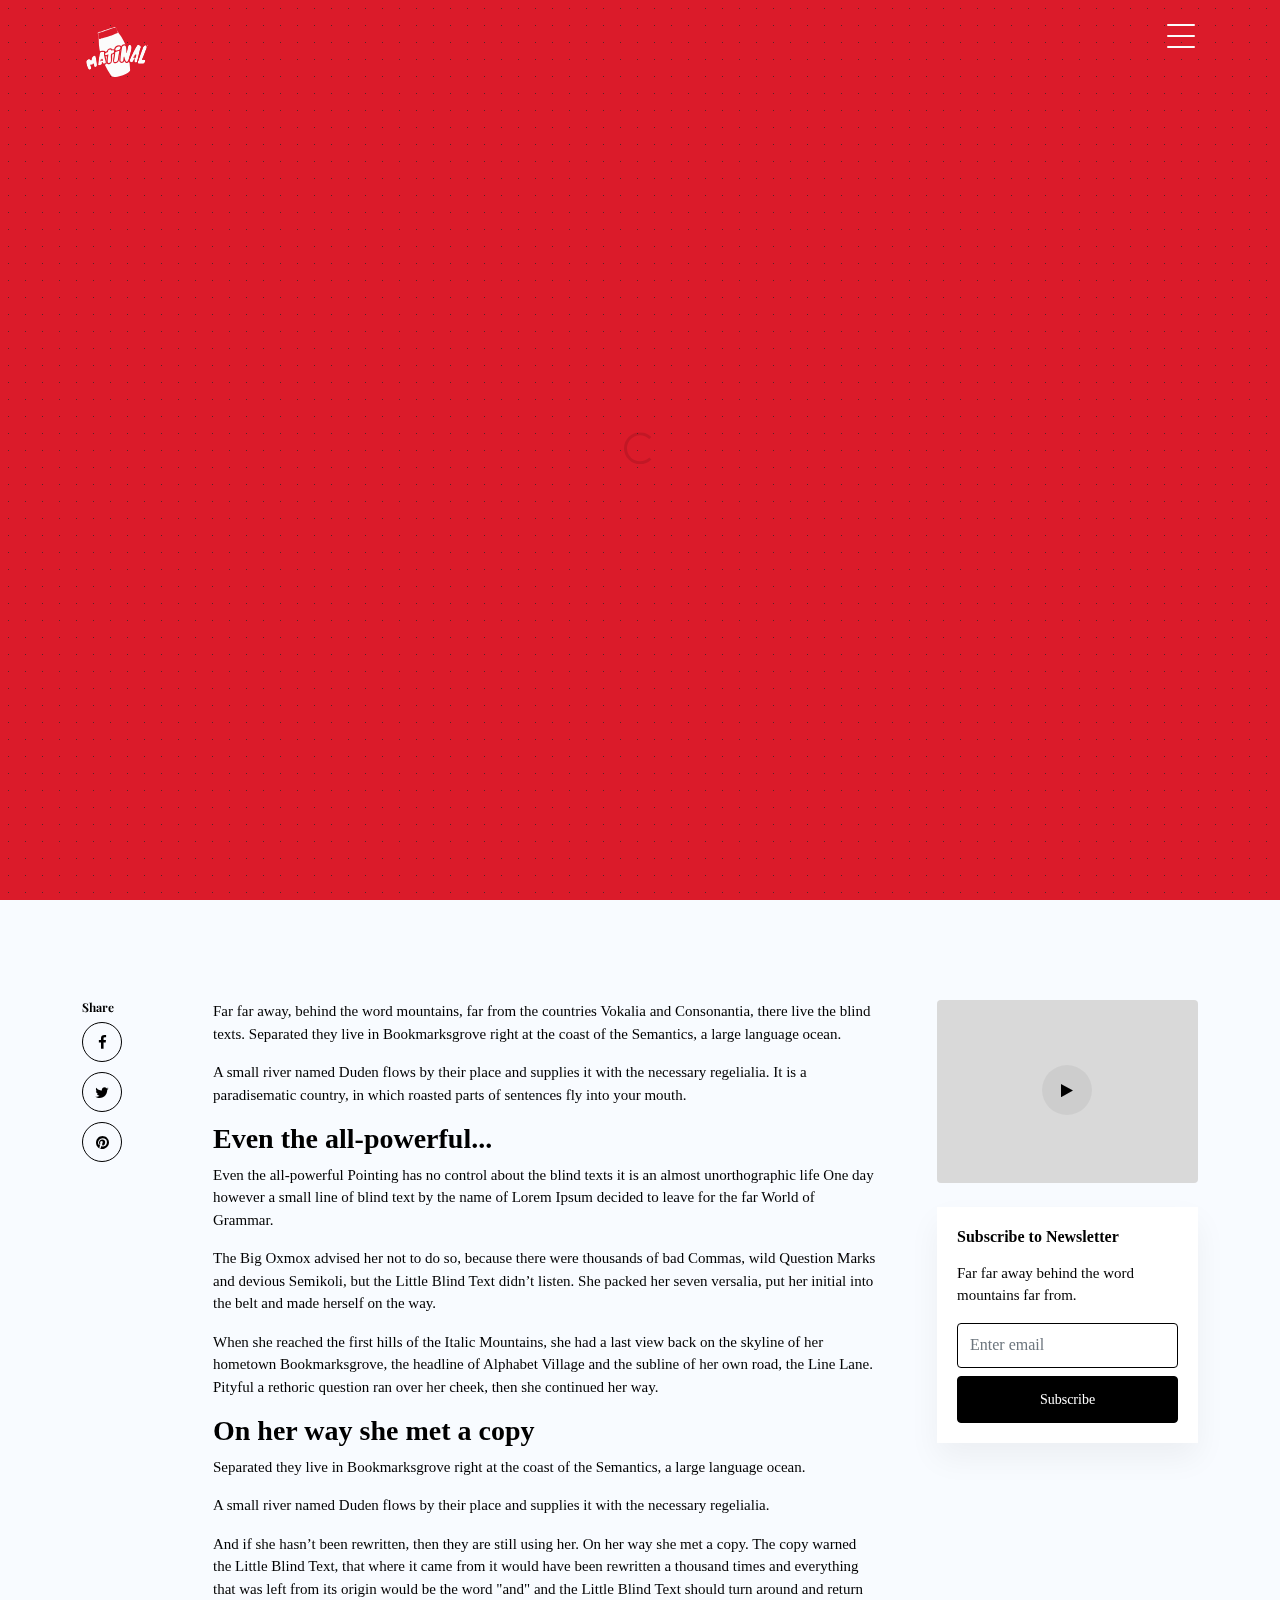
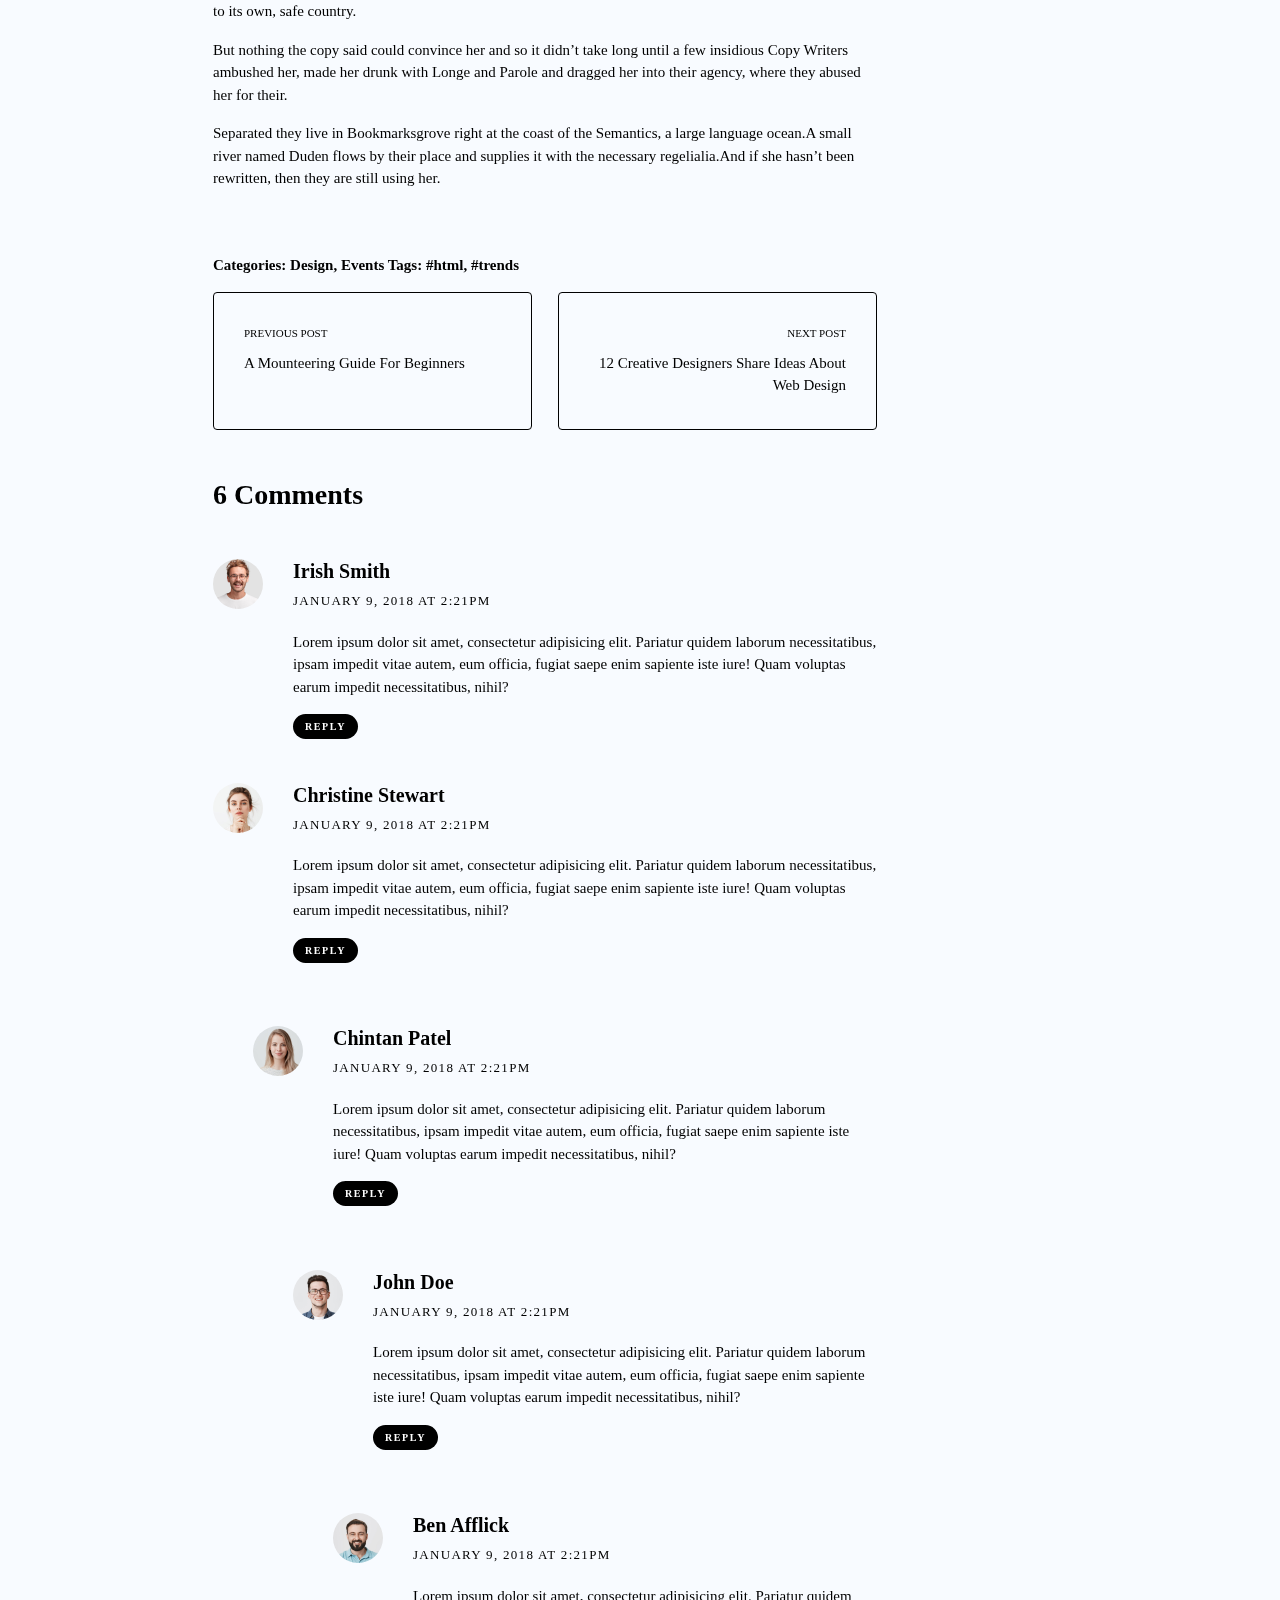
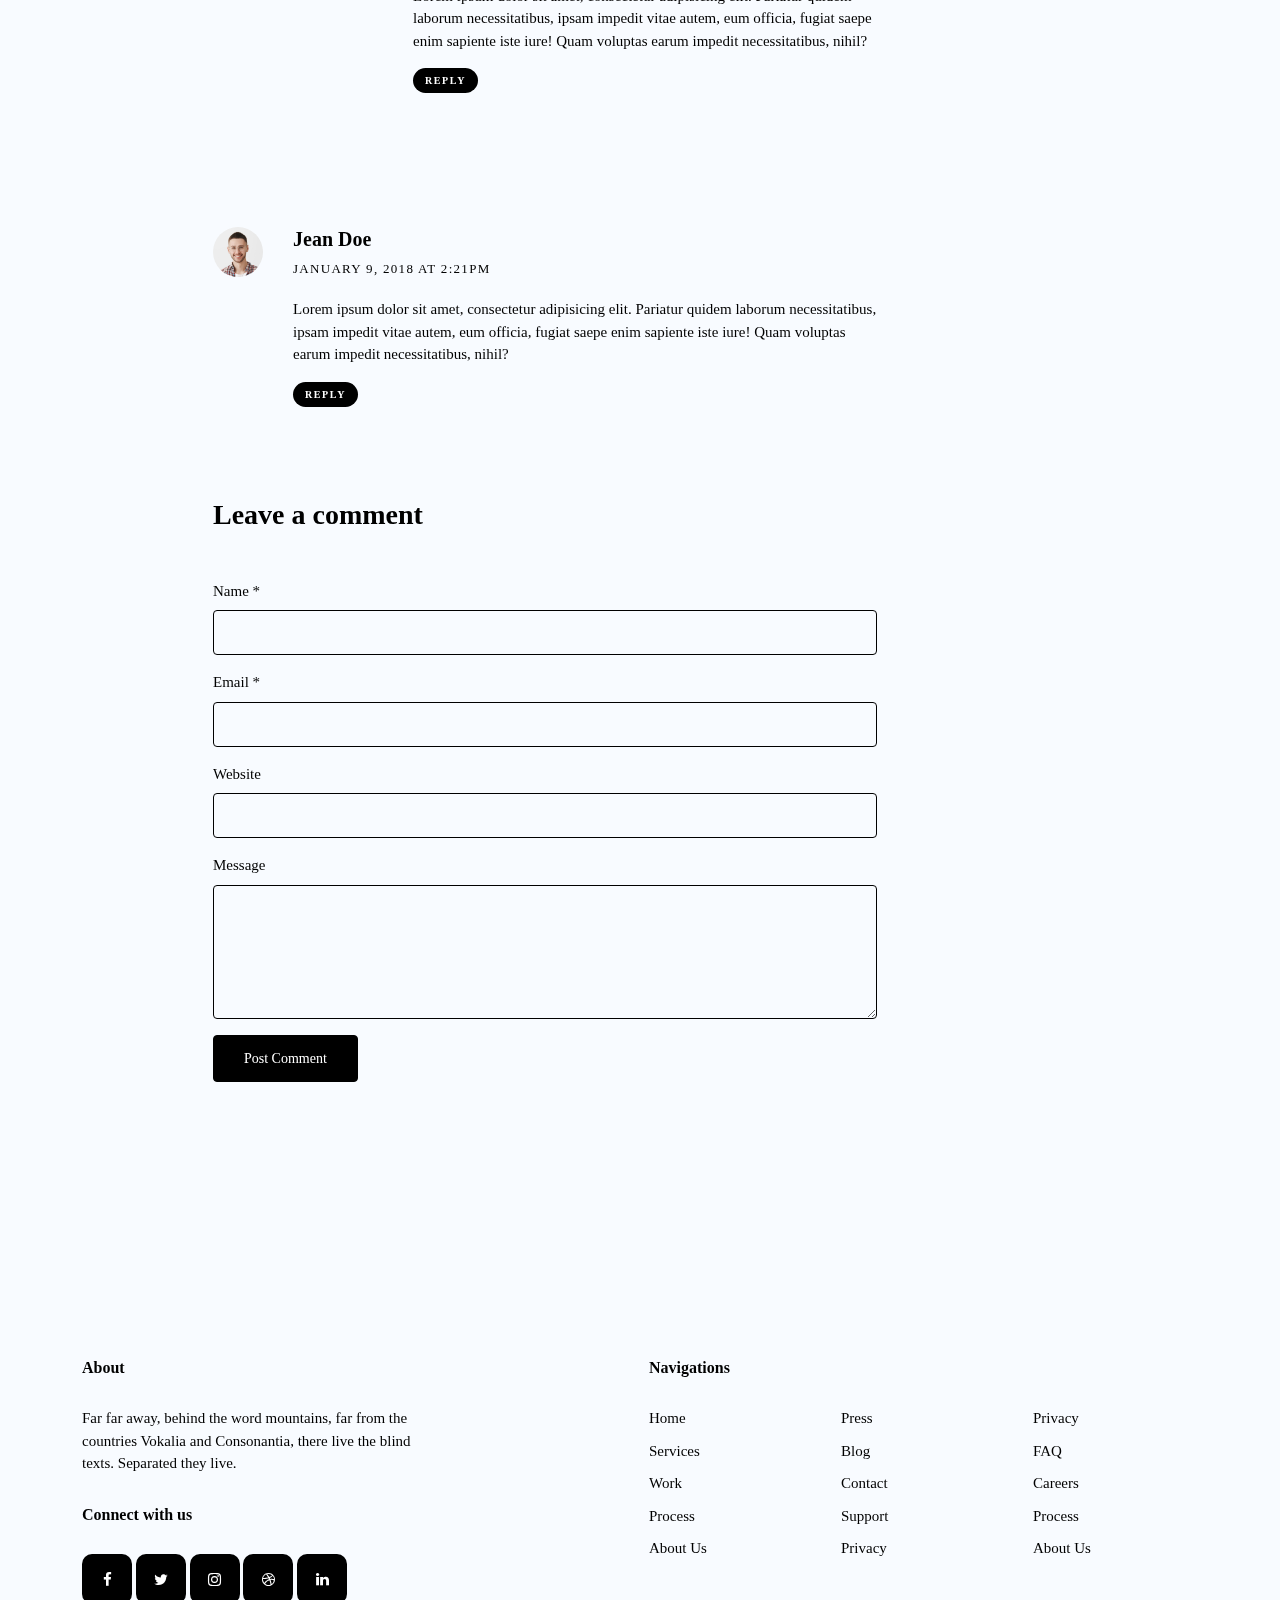
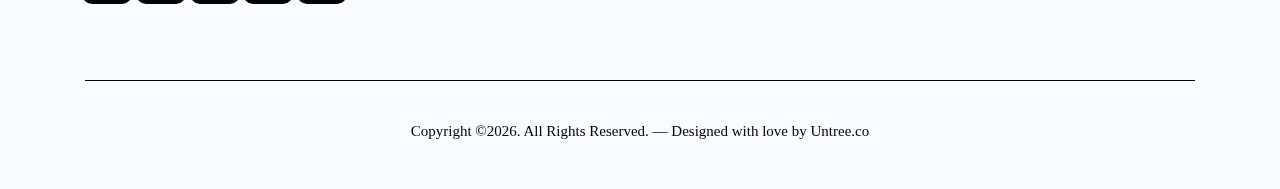
==== commit 4bec6e7e: "latest modif" ====
--- a/single.html
+++ b/single.html
@@ -53,15 +53,53 @@
   <nav class="site-nav">
     <div class="container">
       <div class="site-navigation">
-        <a href="index.html" class="logo float-left m-0">Style <span class="text-primary">.</span></a>
+        <a href="index.html" class="logo float-left m-0">
+          <svg width="105" height="102" viewBox="0 0 105 102" fill="none" xmlns="http://www.w3.org/2000/svg">
+            <path d="M49.817 10.8846C50.3099 11.1906 50.3731 11.1493 50.2323 10.6139C50.0279 9.83664 48.7451 9.79108 47.403 10.5136C46.8869 10.7916 44.6762 11.5219 42.4905 12.1367C37.895 13.4292 28.5177 16.4664 28.0363 16.8186C27.8562 16.9501 27.1193 17.2427 26.3988 17.4682C25.6783 17.6938 24.9048 18.0238 24.6794 18.2015C24.3067 18.4954 24.1397 18.3226 24.2249 17.7315C24.2746 17.3849 22.5651 18.0654 21.6632 18.7515C20.8588 19.3631 20.8585 19.368 21.2777 21.9147C21.5089 23.3178 21.9229 25.3445 22.198 26.4186C22.5441 27.7706 22.6859 29.8057 22.6584 33.0334C22.5186 49.4854 28.3481 66.4915 41.3656 87.6065C43.5817 91.2013 44.8187 92.0006 48.1651 92C54.4744 91.9987 64.3845 88.9647 69.7925 85.3787C72.5042 83.5805 73.6371 82.4674 73.94 81.3028C74.2135 80.2509 73.5172 71.9294 72.5609 64.8238C70.7118 51.0832 68.2723 42.7665 63.0274 32.3265C60.9045 28.1009 58.9955 25.0715 56.2511 21.5743C55.4245 20.5208 54.499 18.9829 54.194 18.1569C53.3252 15.8002 52.6984 15.4083 53.4031 17.6622C53.991 19.5427 53.9923 20.2623 53.408 19.9034C53.2476 19.8047 52.2628 20.1514 51.22 20.6734C46.1572 23.2085 35.6133 26.8589 28.4637 28.5527C26.7171 28.9663 25.3626 29.4243 25.4536 29.5704C25.5444 29.7165 25.1042 29.836 24.4751 29.836C23.6698 29.836 23.281 29.6677 23.1608 29.2664C22.6912 27.7029 21.6501 21.8008 21.6501 20.7024C21.6501 19.5092 21.7077 19.4409 22.8782 19.2446C23.5538 19.1313 25.7235 18.5943 27.7003 18.0514C29.6771 17.5082 31.4456 17.0305 31.6303 16.9898C31.815 16.9488 32.1874 16.8342 32.4576 16.7346C32.7277 16.635 35.3805 15.7162 38.3526 14.6926C41.3246 13.6693 44.9893 12.3128 46.4962 11.6781C48.6734 10.7606 49.3552 10.5979 49.817 10.8846Z" fill="white"/>
+            <path d="M41.2388 11.8321C41.4749 11.9261 41.7576 11.9144 41.8663 11.8064C41.975 11.6983 41.7818 11.6215 41.4366 11.6355C41.0551 11.6511 40.9775 11.7283 41.2388 11.8321Z" fill="white"/>
+            <path d="M51.1116 12.5237C51.5187 13.1157 51.9382 13.5141 52.044 13.4086C52.1498 13.3035 51.8171 12.8192 51.3042 12.3323L50.3718 11.4471L51.1116 12.5237Z" fill="white"/>
+            <path d="M52.7982 15.3745C52.996 15.4962 52.9047 15.2114 52.5952 14.7418C52.2854 14.2721 51.9703 13.8881 51.8947 13.8881C51.6576 13.8881 52.4203 15.1424 52.7982 15.3745Z" fill="white"/>
+            <mask id="path-2-outside-1_113_3" maskUnits="userSpaceOnUse" x="0" y="36" width="105" height="47" fill="black">
+            <rect fill="white" y="36" width="105" height="47"/>
+            <path fill-rule="evenodd" clip-rule="evenodd" d="M86.1212 39.4258C84.7231 40.1696 74.0772 61.3158 73.3738 64.7467C73.1146 66.0118 73.2401 66.3283 74.3069 67.0961C74.9849 67.5844 75.8972 67.9838 76.3345 67.9838C77.7086 67.9838 79.1992 66.505 79.6968 64.6484C79.9601 63.6649 80.4622 62.7747 80.8125 62.6698C81.3292 62.5155 81.3953 62.8979 81.1633 64.6911C80.9394 66.4212 81.0382 67.0663 81.6165 67.6507C82.555 68.6006 84.1408 68.6106 85.0249 67.6727C85.4025 67.2724 86.5699 63.041 87.6285 58.2384C89.289 50.7031 90.7016 45.7192 91.9515 42.9886C92.1949 42.4564 91.797 41.813 90.476 40.6034C88.6197 38.9048 87.6136 38.6327 86.1212 39.4258ZM83.1906 59.4161C82.449 60.4544 82.2651 60.5105 81.6018 59.9026C80.9384 59.2942 81.0173 58.9259 82.2833 56.7214L83.7145 54.2282L83.8716 56.2353C83.9737 57.534 83.7332 58.6562 83.1906 59.4161ZM81.2016 57.2167C80.1534 59.0751 80.2312 59.8391 81.5538 60.6884L82.6763 61.4098H81.5714C79.7825 61.4098 79.3511 60.03 80.4418 57.7954C80.9642 56.7251 81.5224 55.8498 81.6821 55.8498C81.8417 55.8498 81.6255 56.4651 81.2016 57.2167Z"/>
+            <path d="M101.702 39.7427C101.702 40.2521 101.995 40.6068 102.415 40.6068C102.838 40.6068 103.069 40.3247 102.982 39.9153C102.762 38.8745 101.702 38.7318 101.702 39.7427Z"/>
+            <path d="M69.7614 46.09C70.5463 42.178 71.14 40.2372 71.6607 39.8808C72.6347 39.2138 74.1234 39.2188 75.1295 39.8925C76.6273 40.8946 76.8752 43.5626 75.8768 47.9376C74.3219 54.7532 71.8248 63.1281 70.7652 65.0802C68.7784 68.7417 66.6475 67.3645 65.2213 61.4975C64.063 56.7335 63.7117 57.0475 62.9436 63.5355C62.7183 65.4353 62.4365 66.0653 61.5831 66.5772C60.1714 67.4238 58.7321 66.9792 58.3477 65.5779C57.9707 64.2016 58.8096 55.0901 59.9974 47.6584C60.7923 42.6862 61.0238 41.954 62.0621 41.1253C64.1604 39.4507 66.4857 40.1048 67.2376 42.5821C67.4964 43.4349 67.7089 46.0457 67.7103 48.3843C67.7121 50.9408 67.8938 52.6361 68.1662 52.6361C68.4154 52.6361 68.6194 52.4436 68.6194 52.2084C68.6194 51.9736 69.1333 49.2202 69.7614 46.09Z"/>
+            <path d="M97.3522 40.6146C96.3919 41.1779 95.728 42.0615 95.2526 43.4079C94.8701 44.491 92.6857 50.5724 90.398 56.9222C86.4362 67.9199 86.273 68.5152 86.9565 69.4701C87.624 70.4025 87.9358 70.4697 91.4027 70.4312C96.8061 70.3714 97.2602 70.1918 98.1539 67.7606C98.57 66.6286 98.9271 65.3718 98.947 64.9678C99.0019 63.8528 97.1755 63.2663 95.2014 63.7653C94.0494 64.056 93.545 64.0498 93.545 63.7441C93.545 63.5027 95.0573 59.7375 96.9054 55.3779C100.927 45.8922 101.683 43.6274 101.367 42.027C100.892 39.6228 99.7365 39.2163 97.3522 40.6146Z"/>
+            <path d="M49.7693 47.8579C49.2395 45.9262 51.0989 43.2731 53.6645 42.3016C55.005 41.7935 57.324 42.066 57.8266 42.7907C58.3446 43.5373 58.2625 44.8187 57.6226 45.9677C56.9043 47.2573 53.5072 48.9028 51.5621 48.9028C50.3303 48.9028 50.0036 48.7124 49.7693 47.8579Z"/>
+            <path d="M39.852 47.478C38.2137 48.2599 37.8181 48.7838 37.809 50.1854C37.8036 51.0706 37.495 51.3444 36.0633 51.7372C33.8119 52.3544 32.7088 53.4856 32.8964 54.9847C33.0886 56.522 34.5547 56.736 36.6765 55.5355L38.2554 54.6425L38.2518 55.6094C38.25 56.1416 37.959 58.7233 37.6056 61.347C36.6919 68.1282 37.2629 69.877 40.0455 68.8221C42.4583 67.9075 42.7507 67.0136 42.5463 61.1819C42.3061 54.3376 42.4719 53.6121 44.3495 53.2898C46.4605 52.9273 47.8722 51.4004 47.6918 49.674C47.5608 48.4225 47.4072 48.2844 46.1863 48.3155C45.4385 48.3346 44.5063 48.4818 44.1143 48.6423C43.6153 48.8473 43.2451 48.6195 42.878 47.882C42.2707 46.6625 41.7156 46.5882 39.852 47.478Z"/>
+            <path d="M49.5794 51.2979C49.5825 51.1324 50.3503 50.6272 51.2847 50.1755C53.3794 49.1633 55.8507 49.0613 56.2322 49.971C56.3827 50.3302 56.1656 51.6833 55.7491 52.9783C55.3331 54.2729 54.7227 57.559 54.3927 60.2805C53.8194 65.008 53.7288 65.2805 52.3615 66.3988C50.8057 67.6711 49.3206 67.8826 48.0258 67.0161C47.2291 66.4826 47.2354 66.3163 48.2048 62.3495C49.0083 59.0626 49.5041 55.0751 49.5794 51.2979Z"/>
+            <path fill-rule="evenodd" clip-rule="evenodd" d="M25.2085 51.9969C24.7081 52.5792 24.0827 54.221 23.8185 55.6459C22.7644 61.3316 21.4121 71.7685 21.6545 72.3471C22.0175 73.2132 23.925 73.11 26.0718 72.1074C27.8207 71.2906 27.895 71.1761 27.7536 69.5149C27.566 67.3122 28.2621 66.9128 28.9768 68.8134C29.4363 70.0359 29.7182 70.252 30.7632 70.1814C31.4458 70.135 32.5135 69.7919 33.1357 69.4186C33.1741 69.3956 33.2114 69.3735 33.2475 69.352C33.5241 69.1877 33.734 69.063 33.87 68.8821C34.2959 68.3154 33.9987 67.1956 32.7711 62.5695L32.6118 61.9692C31.9465 59.4596 31.3465 56.0064 31.279 54.2953L31.1562 51.1843L28.6373 51.0611C26.3945 50.9516 26.0183 51.0544 25.2085 51.9969ZM25.5694 66.5054C25.5987 67.0151 25.9251 66.2909 26.2954 64.8958C26.6652 63.5007 26.8839 62.2822 26.7814 62.1881C26.498 61.9277 25.5093 65.4504 25.5694 66.5054ZM28.3 65.639C28.8628 65.4412 29.0634 64.9018 28.9532 63.8802C28.7299 61.8073 27.7205 61.7289 27.3068 63.7528C26.9173 65.6561 27.1259 66.0523 28.3 65.639Z"/>
+            <path d="M10.7919 62.9655C11.3004 60.0536 12.2295 58.5562 14.0876 57.6531C17.2101 56.1358 17.2431 56.1843 18.7586 64.5032C19.7928 70.1798 19.9365 74.215 19.1307 74.9525C18.8316 75.2263 17.8386 75.4503 16.9241 75.4503C15.3547 75.4503 15.2455 75.3628 14.9804 73.8948C14.8258 73.0394 14.6971 71.827 14.6944 71.201C14.6903 70.3034 14.5004 70.0894 13.7948 70.1881C13.3026 70.2569 12.7416 70.4722 12.5485 70.6668C12.355 70.8613 12.452 70.8862 12.7633 70.7219C13.0751 70.5581 13.3298 70.6149 13.3298 70.8484C13.3298 71.5503 11.5012 72.2239 10.1054 72.0364C10.0281 72.0261 9.95469 72.0158 9.88517 72.0061C9.3996 71.9382 9.10217 71.8966 8.97318 72.026C8.76926 72.2305 8.9864 72.8624 9.54685 74.4932C9.59772 74.6413 9.65143 74.7975 9.7079 74.9625C10.6718 77.7761 10.4792 78.7745 8.81738 79.5888C7.22486 80.369 6.27678 80.0642 5.29834 78.4576C3.82002 76.0302 2 70.0371 2 67.5964C2 65.5987 2.1559 65.2511 3.61835 63.9884C5.59971 62.2782 7.34496 62.1558 8.86361 63.6213C9.45049 64.1875 10.0578 64.6542 10.2128 64.6583C10.3678 64.6621 10.6283 63.9005 10.7919 62.9655Z"/>
+            </mask>
+            <path fill-rule="evenodd" clip-rule="evenodd" d="M86.1212 39.4258C84.7231 40.1696 74.0772 61.3158 73.3738 64.7467C73.1146 66.0118 73.2401 66.3283 74.3069 67.0961C74.9849 67.5844 75.8972 67.9838 76.3345 67.9838C77.7086 67.9838 79.1992 66.505 79.6968 64.6484C79.9601 63.6649 80.4622 62.7747 80.8125 62.6698C81.3292 62.5155 81.3953 62.8979 81.1633 64.6911C80.9394 66.4212 81.0382 67.0663 81.6165 67.6507C82.555 68.6006 84.1408 68.6106 85.0249 67.6727C85.4025 67.2724 86.5699 63.041 87.6285 58.2384C89.289 50.7031 90.7016 45.7192 91.9515 42.9886C92.1949 42.4564 91.797 41.813 90.476 40.6034C88.6197 38.9048 87.6136 38.6327 86.1212 39.4258ZM83.1906 59.4161C82.449 60.4544 82.2651 60.5105 81.6018 59.9026C80.9384 59.2942 81.0173 58.9259 82.2833 56.7214L83.7145 54.2282L83.8716 56.2353C83.9737 57.534 83.7332 58.6562 83.1906 59.4161ZM81.2016 57.2167C80.1534 59.0751 80.2312 59.8391 81.5538 60.6884L82.6763 61.4098H81.5714C79.7825 61.4098 79.3511 60.03 80.4418 57.7954C80.9642 56.7251 81.5224 55.8498 81.6821 55.8498C81.8417 55.8498 81.6255 56.4651 81.2016 57.2167Z" fill="white"/>
+            <path d="M101.702 39.7427C101.702 40.2521 101.995 40.6068 102.415 40.6068C102.838 40.6068 103.069 40.3247 102.982 39.9153C102.762 38.8745 101.702 38.7318 101.702 39.7427Z" fill="white"/>
+            <path d="M69.7614 46.09C70.5463 42.178 71.14 40.2372 71.6607 39.8808C72.6347 39.2138 74.1234 39.2188 75.1295 39.8925C76.6273 40.8946 76.8752 43.5626 75.8768 47.9376C74.3219 54.7532 71.8248 63.1281 70.7652 65.0802C68.7784 68.7417 66.6475 67.3645 65.2213 61.4975C64.063 56.7335 63.7117 57.0475 62.9436 63.5355C62.7183 65.4353 62.4365 66.0653 61.5831 66.5772C60.1714 67.4238 58.7321 66.9792 58.3477 65.5779C57.9707 64.2016 58.8096 55.0901 59.9974 47.6584C60.7923 42.6862 61.0238 41.954 62.0621 41.1253C64.1604 39.4507 66.4857 40.1048 67.2376 42.5821C67.4964 43.4349 67.7089 46.0457 67.7103 48.3843C67.7121 50.9408 67.8938 52.6361 68.1662 52.6361C68.4154 52.6361 68.6194 52.4436 68.6194 52.2084C68.6194 51.9736 69.1333 49.2202 69.7614 46.09Z" fill="white"/>
+            <path d="M97.3522 40.6146C96.3919 41.1779 95.728 42.0615 95.2526 43.4079C94.8701 44.491 92.6857 50.5724 90.398 56.9222C86.4362 67.9199 86.273 68.5152 86.9565 69.4701C87.624 70.4025 87.9358 70.4697 91.4027 70.4312C96.8061 70.3714 97.2602 70.1918 98.1539 67.7606C98.57 66.6286 98.9271 65.3718 98.947 64.9678C99.0019 63.8528 97.1755 63.2663 95.2014 63.7653C94.0494 64.056 93.545 64.0498 93.545 63.7441C93.545 63.5027 95.0573 59.7375 96.9054 55.3779C100.927 45.8922 101.683 43.6274 101.367 42.027C100.892 39.6228 99.7365 39.2163 97.3522 40.6146Z" fill="white"/>
+            <path d="M49.7693 47.8579C49.2395 45.9262 51.0989 43.2731 53.6645 42.3016C55.005 41.7935 57.324 42.066 57.8266 42.7907C58.3446 43.5373 58.2625 44.8187 57.6226 45.9677C56.9043 47.2573 53.5072 48.9028 51.5621 48.9028C50.3303 48.9028 50.0036 48.7124 49.7693 47.8579Z" fill="white"/>
+            <path d="M39.852 47.478C38.2137 48.2599 37.8181 48.7838 37.809 50.1854C37.8036 51.0706 37.495 51.3444 36.0633 51.7372C33.8119 52.3544 32.7088 53.4856 32.8964 54.9847C33.0886 56.522 34.5547 56.736 36.6765 55.5355L38.2554 54.6425L38.2518 55.6094C38.25 56.1416 37.959 58.7233 37.6056 61.347C36.6919 68.1282 37.2629 69.877 40.0455 68.8221C42.4583 67.9075 42.7507 67.0136 42.5463 61.1819C42.3061 54.3376 42.4719 53.6121 44.3495 53.2898C46.4605 52.9273 47.8722 51.4004 47.6918 49.674C47.5608 48.4225 47.4072 48.2844 46.1863 48.3155C45.4385 48.3346 44.5063 48.4818 44.1143 48.6423C43.6153 48.8473 43.2451 48.6195 42.878 47.882C42.2707 46.6625 41.7156 46.5882 39.852 47.478Z" fill="white"/>
+            <path d="M49.5794 51.2979C49.5825 51.1324 50.3503 50.6272 51.2847 50.1755C53.3794 49.1633 55.8507 49.0613 56.2322 49.971C56.3827 50.3302 56.1656 51.6833 55.7491 52.9783C55.3331 54.2729 54.7227 57.559 54.3927 60.2805C53.8194 65.008 53.7288 65.2805 52.3615 66.3988C50.8057 67.6711 49.3206 67.8826 48.0258 67.0161C47.2291 66.4826 47.2354 66.3163 48.2048 62.3495C49.0083 59.0626 49.5041 55.0751 49.5794 51.2979Z" fill="white"/>
+            <path fill-rule="evenodd" clip-rule="evenodd" d="M25.2085 51.9969C24.7081 52.5792 24.0827 54.221 23.8185 55.6459C22.7644 61.3316 21.4121 71.7685 21.6545 72.3471C22.0175 73.2132 23.925 73.11 26.0718 72.1074C27.8207 71.2906 27.895 71.1761 27.7536 69.5149C27.566 67.3122 28.2621 66.9128 28.9768 68.8134C29.4363 70.0359 29.7182 70.252 30.7632 70.1814C31.4458 70.135 32.5135 69.7919 33.1357 69.4186C33.1741 69.3956 33.2114 69.3735 33.2475 69.352C33.5241 69.1877 33.734 69.063 33.87 68.8821C34.2959 68.3154 33.9987 67.1956 32.7711 62.5695L32.6118 61.9692C31.9465 59.4596 31.3465 56.0064 31.279 54.2953L31.1562 51.1843L28.6373 51.0611C26.3945 50.9516 26.0183 51.0544 25.2085 51.9969ZM25.5694 66.5054C25.5987 67.0151 25.9251 66.2909 26.2954 64.8958C26.6652 63.5007 26.8839 62.2822 26.7814 62.1881C26.498 61.9277 25.5093 65.4504 25.5694 66.5054ZM28.3 65.639C28.8628 65.4412 29.0634 64.9018 28.9532 63.8802C28.7299 61.8073 27.7205 61.7289 27.3068 63.7528C26.9173 65.6561 27.1259 66.0523 28.3 65.639Z" fill="white"/>
+            <path d="M10.7919 62.9655C11.3004 60.0536 12.2295 58.5562 14.0876 57.6531C17.2101 56.1358 17.2431 56.1843 18.7586 64.5032C19.7928 70.1798 19.9365 74.215 19.1307 74.9525C18.8316 75.2263 17.8386 75.4503 16.9241 75.4503C15.3547 75.4503 15.2455 75.3628 14.9804 73.8948C14.8258 73.0394 14.6971 71.827 14.6944 71.201C14.6903 70.3034 14.5004 70.0894 13.7948 70.1881C13.3026 70.2569 12.7416 70.4722 12.5485 70.6668C12.355 70.8613 12.452 70.8862 12.7633 70.7219C13.0751 70.5581 13.3298 70.6149 13.3298 70.8484C13.3298 71.5503 11.5012 72.2239 10.1054 72.0364C10.0281 72.0261 9.95469 72.0158 9.88517 72.0061C9.3996 71.9382 9.10217 71.8966 8.97318 72.026C8.76926 72.2305 8.9864 72.8624 9.54685 74.4932C9.59772 74.6413 9.65143 74.7975 9.7079 74.9625C10.6718 77.7761 10.4792 78.7745 8.81738 79.5888C7.22486 80.369 6.27678 80.0642 5.29834 78.4576C3.82002 76.0302 2 70.0371 2 67.5964C2 65.5987 2.1559 65.2511 3.61835 63.9884C5.59971 62.2782 7.34496 62.1558 8.86361 63.6213C9.45049 64.1875 10.0578 64.6542 10.2128 64.6583C10.3678 64.6621 10.6283 63.9005 10.7919 62.9655Z" fill="white"/>
+            <path fill-rule="evenodd" clip-rule="evenodd" d="M86.1212 39.4258C84.7231 40.1696 74.0772 61.3158 73.3738 64.7467C73.1146 66.0118 73.2401 66.3283 74.3069 67.0961C74.9849 67.5844 75.8972 67.9838 76.3345 67.9838C77.7086 67.9838 79.1992 66.505 79.6968 64.6484C79.9601 63.6649 80.4622 62.7747 80.8125 62.6698C81.3292 62.5155 81.3953 62.8979 81.1633 64.6911C80.9394 66.4212 81.0382 67.0663 81.6165 67.6507C82.555 68.6006 84.1408 68.6106 85.0249 67.6727C85.4025 67.2724 86.5699 63.041 87.6285 58.2384C89.289 50.7031 90.7016 45.7192 91.9515 42.9886C92.1949 42.4564 91.797 41.813 90.476 40.6034C88.6197 38.9048 87.6136 38.6327 86.1212 39.4258ZM83.1906 59.4161C82.449 60.4544 82.2651 60.5105 81.6018 59.9026C80.9384 59.2942 81.0173 58.9259 82.2833 56.7214L83.7145 54.2282L83.8716 56.2353C83.9737 57.534 83.7332 58.6562 83.1906 59.4161ZM81.2016 57.2167C80.1534 59.0751 80.2312 59.8391 81.5538 60.6884L82.6763 61.4098H81.5714C79.7825 61.4098 79.3511 60.03 80.4418 57.7954C80.9642 56.7251 81.5224 55.8498 81.6821 55.8498C81.8417 55.8498 81.6255 56.4651 81.2016 57.2167Z" stroke="#DA0013" stroke-width="4" mask="url(#path-2-outside-1_113_3)"/>
+            <path d="M101.702 39.7427C101.702 40.2521 101.995 40.6068 102.415 40.6068C102.838 40.6068 103.069 40.3247 102.982 39.9153C102.762 38.8745 101.702 38.7318 101.702 39.7427Z" stroke="#DA0013" stroke-width="4" mask="url(#path-2-outside-1_113_3)"/>
+            <path d="M69.7614 46.09C70.5463 42.178 71.14 40.2372 71.6607 39.8808C72.6347 39.2138 74.1234 39.2188 75.1295 39.8925C76.6273 40.8946 76.8752 43.5626 75.8768 47.9376C74.3219 54.7532 71.8248 63.1281 70.7652 65.0802C68.7784 68.7417 66.6475 67.3645 65.2213 61.4975C64.063 56.7335 63.7117 57.0475 62.9436 63.5355C62.7183 65.4353 62.4365 66.0653 61.5831 66.5772C60.1714 67.4238 58.7321 66.9792 58.3477 65.5779C57.9707 64.2016 58.8096 55.0901 59.9974 47.6584C60.7923 42.6862 61.0238 41.954 62.0621 41.1253C64.1604 39.4507 66.4857 40.1048 67.2376 42.5821C67.4964 43.4349 67.7089 46.0457 67.7103 48.3843C67.7121 50.9408 67.8938 52.6361 68.1662 52.6361C68.4154 52.6361 68.6194 52.4436 68.6194 52.2084C68.6194 51.9736 69.1333 49.2202 69.7614 46.09Z" stroke="#DA0013" stroke-width="4" mask="url(#path-2-outside-1_113_3)"/>
+            <path d="M97.3522 40.6146C96.3919 41.1779 95.728 42.0615 95.2526 43.4079C94.8701 44.491 92.6857 50.5724 90.398 56.9222C86.4362 67.9199 86.273 68.5152 86.9565 69.4701C87.624 70.4025 87.9358 70.4697 91.4027 70.4312C96.8061 70.3714 97.2602 70.1918 98.1539 67.7606C98.57 66.6286 98.9271 65.3718 98.947 64.9678C99.0019 63.8528 97.1755 63.2663 95.2014 63.7653C94.0494 64.056 93.545 64.0498 93.545 63.7441C93.545 63.5027 95.0573 59.7375 96.9054 55.3779C100.927 45.8922 101.683 43.6274 101.367 42.027C100.892 39.6228 99.7365 39.2163 97.3522 40.6146Z" stroke="#DA0013" stroke-width="4" mask="url(#path-2-outside-1_113_3)"/>
+            <path d="M49.7693 47.8579C49.2395 45.9262 51.0989 43.2731 53.6645 42.3016C55.005 41.7935 57.324 42.066 57.8266 42.7907C58.3446 43.5373 58.2625 44.8187 57.6226 45.9677C56.9043 47.2573 53.5072 48.9028 51.5621 48.9028C50.3303 48.9028 50.0036 48.7124 49.7693 47.8579Z" stroke="#DA0013" stroke-width="4" mask="url(#path-2-outside-1_113_3)"/>
+            <path d="M39.852 47.478C38.2137 48.2599 37.8181 48.7838 37.809 50.1854C37.8036 51.0706 37.495 51.3444 36.0633 51.7372C33.8119 52.3544 32.7088 53.4856 32.8964 54.9847C33.0886 56.522 34.5547 56.736 36.6765 55.5355L38.2554 54.6425L38.2518 55.6094C38.25 56.1416 37.959 58.7233 37.6056 61.347C36.6919 68.1282 37.2629 69.877 40.0455 68.8221C42.4583 67.9075 42.7507 67.0136 42.5463 61.1819C42.3061 54.3376 42.4719 53.6121 44.3495 53.2898C46.4605 52.9273 47.8722 51.4004 47.6918 49.674C47.5608 48.4225 47.4072 48.2844 46.1863 48.3155C45.4385 48.3346 44.5063 48.4818 44.1143 48.6423C43.6153 48.8473 43.2451 48.6195 42.878 47.882C42.2707 46.6625 41.7156 46.5882 39.852 47.478Z" stroke="#DA0013" stroke-width="4" mask="url(#path-2-outside-1_113_3)"/>
+            <path d="M49.5794 51.2979C49.5825 51.1324 50.3503 50.6272 51.2847 50.1755C53.3794 49.1633 55.8507 49.0613 56.2322 49.971C56.3827 50.3302 56.1656 51.6833 55.7491 52.9783C55.3331 54.2729 54.7227 57.559 54.3927 60.2805C53.8194 65.008 53.7288 65.2805 52.3615 66.3988C50.8057 67.6711 49.3206 67.8826 48.0258 67.0161C47.2291 66.4826 47.2354 66.3163 48.2048 62.3495C49.0083 59.0626 49.5041 55.0751 49.5794 51.2979Z" stroke="#DA0013" stroke-width="4" mask="url(#path-2-outside-1_113_3)"/>
+            <path fill-rule="evenodd" clip-rule="evenodd" d="M25.2085 51.9969C24.7081 52.5792 24.0827 54.221 23.8185 55.6459C22.7644 61.3316 21.4121 71.7685 21.6545 72.3471C22.0175 73.2132 23.925 73.11 26.0718 72.1074C27.8207 71.2906 27.895 71.1761 27.7536 69.5149C27.566 67.3122 28.2621 66.9128 28.9768 68.8134C29.4363 70.0359 29.7182 70.252 30.7632 70.1814C31.4458 70.135 32.5135 69.7919 33.1357 69.4186C33.1741 69.3956 33.2114 69.3735 33.2475 69.352C33.5241 69.1877 33.734 69.063 33.87 68.8821C34.2959 68.3154 33.9987 67.1956 32.7711 62.5695L32.6118 61.9692C31.9465 59.4596 31.3465 56.0064 31.279 54.2953L31.1562 51.1843L28.6373 51.0611C26.3945 50.9516 26.0183 51.0544 25.2085 51.9969ZM25.5694 66.5054C25.5987 67.0151 25.9251 66.2909 26.2954 64.8958C26.6652 63.5007 26.8839 62.2822 26.7814 62.1881C26.498 61.9277 25.5093 65.4504 25.5694 66.5054ZM28.3 65.639C28.8628 65.4412 29.0634 64.9018 28.9532 63.8802C28.7299 61.8073 27.7205 61.7289 27.3068 63.7528C26.9173 65.6561 27.1259 66.0523 28.3 65.639Z" stroke="#DA0013" stroke-width="4" mask="url(#path-2-outside-1_113_3)"/>
+            <path d="M10.7919 62.9655C11.3004 60.0536 12.2295 58.5562 14.0876 57.6531C17.2101 56.1358 17.2431 56.1843 18.7586 64.5032C19.7928 70.1798 19.9365 74.215 19.1307 74.9525C18.8316 75.2263 17.8386 75.4503 16.9241 75.4503C15.3547 75.4503 15.2455 75.3628 14.9804 73.8948C14.8258 73.0394 14.6971 71.827 14.6944 71.201C14.6903 70.3034 14.5004 70.0894 13.7948 70.1881C13.3026 70.2569 12.7416 70.4722 12.5485 70.6668C12.355 70.8613 12.452 70.8862 12.7633 70.7219C13.0751 70.5581 13.3298 70.6149 13.3298 70.8484C13.3298 71.5503 11.5012 72.2239 10.1054 72.0364C10.0281 72.0261 9.95469 72.0158 9.88517 72.0061C9.3996 71.9382 9.10217 71.8966 8.97318 72.026C8.76926 72.2305 8.9864 72.8624 9.54685 74.4932C9.59772 74.6413 9.65143 74.7975 9.7079 74.9625C10.6718 77.7761 10.4792 78.7745 8.81738 79.5888C7.22486 80.369 6.27678 80.0642 5.29834 78.4576C3.82002 76.0302 2 70.0371 2 67.5964C2 65.5987 2.1559 65.2511 3.61835 63.9884C5.59971 62.2782 7.34496 62.1558 8.86361 63.6213C9.45049 64.1875 10.0578 64.6542 10.2128 64.6583C10.3678 64.6621 10.6283 63.9005 10.7919 62.9655Z" stroke="#DA0013" stroke-width="4" mask="url(#path-2-outside-1_113_3)"/>
+            </svg>
+          <!--<span class="text-primary">.</span></a>-->
 
         <ul class="js-clone-nav d-none d-lg-inline-noone text-left site-menu">
-          <li><a href="index.html">Home</a></li>
+          <li class="active"><a href="index.html">Home</a></li>
+        <!--
           <li class="has-children">
             <a href="#">Pages</a>
             <ul class="dropdown">
               <li><a href="portfolio.html">Portfolio</a></li>
-              <li class="active"><a href="blog.html">Blog</a></li>
+              <li><a href="blog.html">Blog</a></li>
               <li><a href="single.html">Single</a></li>
               <li><a href="about.html">About</a></li>
               <li><a href="contact.html">Contact</a></li>
@@ -77,10 +115,12 @@
               <li><a href="#">Menu Three</a></li>
             </ul>
           </li>
+        
           <li><a href="portfolio.html">Portfolio</a></li>
           <li><a href="elements.html">Elements</a></li>
           <li><a href="about.html">About</a></li>
           <li><a href="contact.html">Contact Us</a></li>
+        -->
         </ul>
 
         <a href="#" class="burger ml-auto float-right site-menu-toggle js-menu-toggle d-inline-block d-lg-block" data-toggle="collapse" data-target="#main-navbar">
@@ -96,9 +136,9 @@
     <div class="container">
       <div class="row justify-content-center">
         <div class="col-lg-8">
-          <h1 class="hero-heading">VS Code Extensions for HTML</h1>
+          <h1 class="hero-heading">Exemple de page d'article</h1>
           <div  class="line js-line mx-auto mb-3 my-3"></div>
-          <p class="sub-text">By Joefrey Mahusay <span class="mx-3">&bullet;</span> on Jun 13, 2021 </p>
+          <p class="sub-text">By Matinal chococam <span class="mx-3">&bullet;</span> on Jun 13, 2022 </p>
         </div>
       </div>
     </div>
--- a/css/style.css
+++ b/css/style.css
@@ -7,14 +7,13 @@
 * Facebook: https://web.facebook.com/Untree.co/
 */
 
-url
 body {
   font-family: "Paralucent", serif;
   font-style: normal;
   line-height: 1.5;
   font-size: 15px;
   color: #000000;
-  background: #E8E5DE; }
+  background: #F8FBFF; }
   body:before {
     content: "";
     position: fixed;
@@ -65,7 +64,7 @@
 h1, .h1, h2, .h2, h3, .h3, h4, .h4 {
   color: #000;
     font-family: "Paralucent", serif;
-    font-style: bold;
+    font-weight: bold;
   }
 
 .btn {
@@ -165,7 +164,10 @@
   font-weight: bold; }
   .logo a {
     color: #000; }
-
+  .logo svg{
+    height: 64px !important;
+    width : 64px !important;
+  }
 .menu-absolute {
   position: absolute;
   right: 15px; }
@@ -504,7 +506,7 @@
   width: 100%;
   height: 2px;
   display: block;
-  background: #000;
+  background: var(--white);
   border-radius: 2px;
   position: absolute;
   opacity: 1; }
@@ -566,7 +568,8 @@
   font-family: "Paralucent", sans-serif;
   height: 100vh;
   background-color: var(--red);
-  background-image: url();
+  background-image: url("../images/Official/Texture.png") ;
+  background-repeat: repeat;
   display: flex;
   align-items: center;
 
